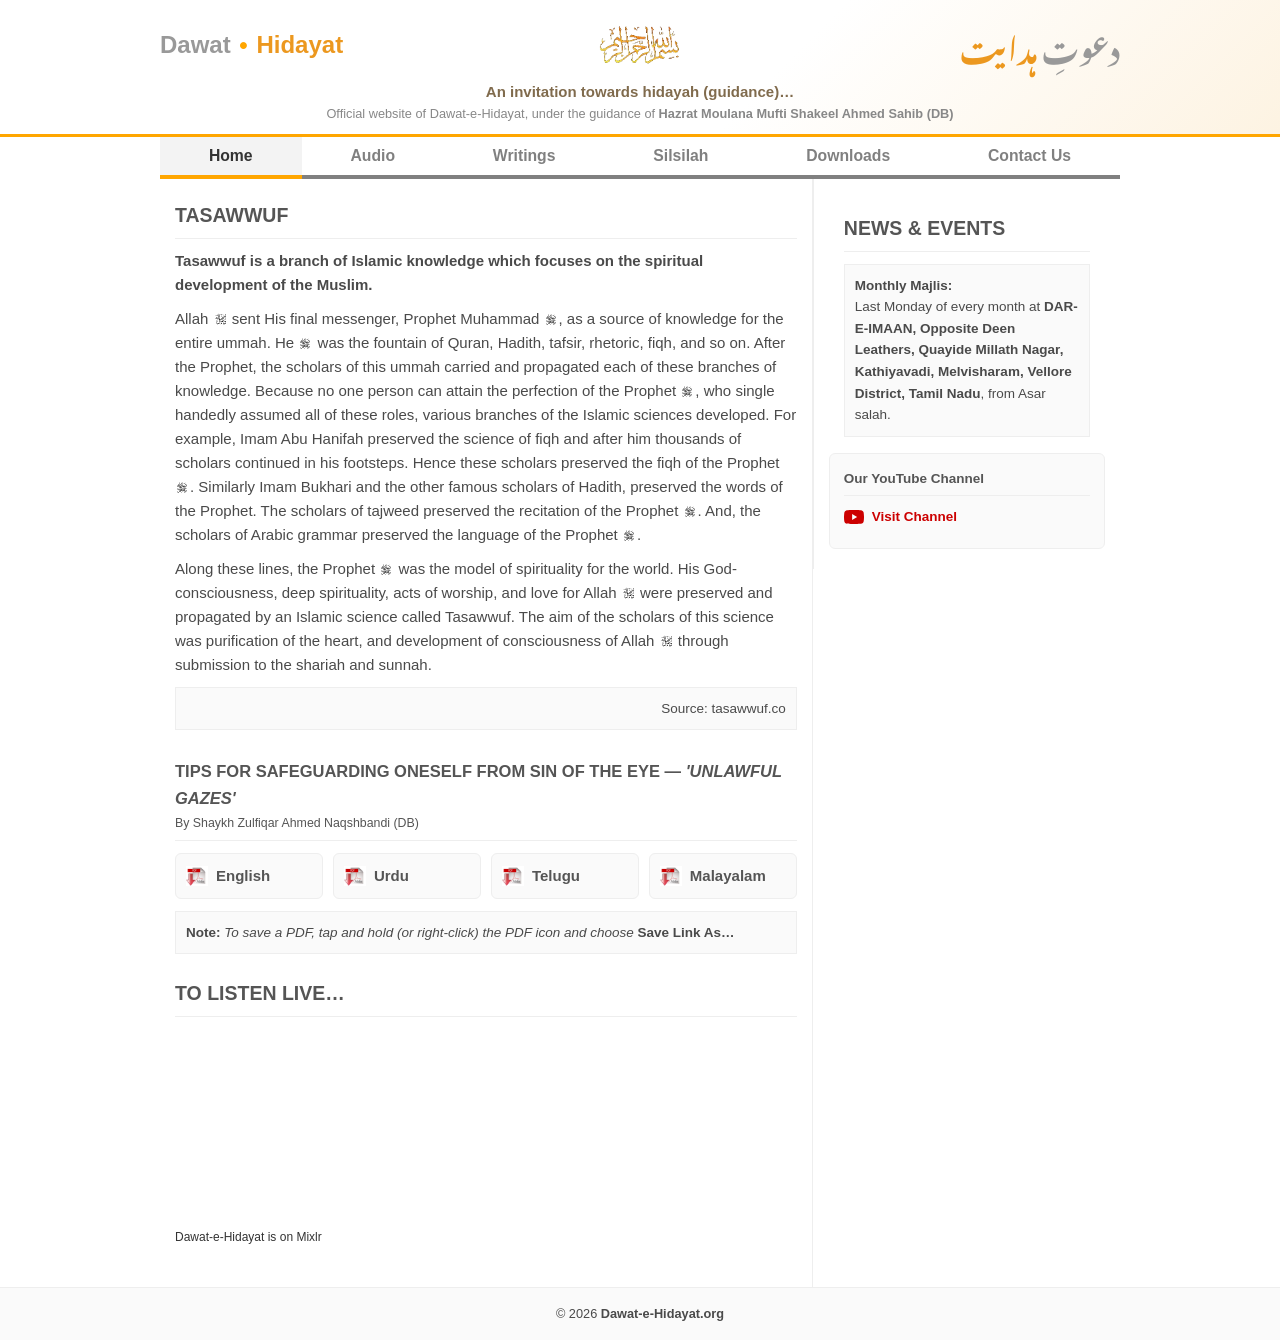
==== index.html @ c4886321 "Render the header's Urdu wordmark as real Nastaliq text instead of an image The deh_title.png graphi" ====
<!DOCTYPE html>
<html lang="en">
<head>
<meta charset="UTF-8" />
<meta name="viewport" content="width=device-width, initial-scale=1.0" />
<title>Dawat-e-Hidayat &mdash; An Invitation Towards Hidayah</title>
<meta name="description" content="Dawat-e-Hidayat - An invitation towards hidayah (guidance). Tasawwuf, the traditional Islamic science of self-improvement and spirituality, under the guidance of Hazrat Moulana Mufti Shakeel Ahmed Sahib (DB)." />
<meta name="keywords" content="Dawat-e-Hidayat, dawatehidayat, Tasawwuf, spirituality, sufi, Naqshbandi, Mujaddidi, Mufti Shakeel Ahmed, Zulfiqar Ahmad Naqshbandi, tariqah, deoband" />
<link rel="stylesheet" href="style.css" />
<link rel="preconnect" href="https://fonts.googleapis.com" />
<link rel="preconnect" href="https://fonts.gstatic.com" crossorigin />
<link href="https://fonts.googleapis.com/css2?family=Noto+Nastaliq+Urdu:wght@400;700&family=Noto+Sans+Tamil:wght@400;700&display=swap" rel="stylesheet" />
</head>
<body>

<a class="skip-link" href="#main">Skip to main content</a>

<header id="header">
	<div class="header-inner">
		<a href="index.html" class="logo-en">Dawat <span class="bullet">&bull;</span> <span class="accent">Hidayat</span></a>
		<img src="images/bsmllh.gif" alt="Bismillah ir-Rahman ir-Rahim" class="bismillah-img" width="220" height="59" />
		<a href="index.html" class="logo-ur" lang="ur" dir="rtl">&#1583;&#1593;&#1608;&#1578;&#1616; <span class="accent">&#1729;&#1583;&#1575;&#1740;&#1578;</span></a>
	</div>
	<p id="slogan">An invitation towards hidayah (guidance)&hellip;</p>
	<p id="byline">Official website of Dawat-e-Hidayat, under the guidance of <strong>Hazrat Moulana Mufti Shakeel Ahmed Sahib (DB)</strong></p>
</header>

<nav id="menu" aria-label="Primary">
	<div class="menu-bar">
		<span class="menu-title">Menu</span>
		<button id="menu-toggle" class="menu-toggle" type="button" aria-expanded="false" aria-controls="menu-list">
			<span class="sr-only">Toggle menu</span>
			<span class="hamburger"></span>
		</button>
	</div>
	<ul id="menu-list">
		<li class="current"><a href="index.html" aria-current="page">Home</a></li>
		<li class="has-dropdown">
			<a href="audio.html">Audio</a>
			<ul class="dropdown-content">
				<li><a href="audio_majlis.html">Monthly &amp; Weekly Majlis</a></li>
				<li><a href="audio_general.html">General Talks</a></li>
				<li><a href="audio_ramazan.html">Ramazan Lectures</a></li>
				<li><a href="audio_juma.html">Juma Bayaan</a></li>
			</ul>
		</li>
		<li><a href="writings.html">Writings</a></li>
		<li><a href="silsilah.html">Silsilah</a></li>
		<li class="has-dropdown">
			<a href="downloads.html">Downloads</a>
			<ul class="dropdown-content">
				<li><a href="16line_quran.html">Quran (16 Line)</a></li>
				<li><a href="13line_quran.html">Quran (13 Line)</a></li>
				<li><a href="salat_time_today.html">Today&rsquo;s Salah Times</a></li>
				<li><a href="salat_time_monthly.html">Monthly Salah Times</a></li>
			</ul>
		</li>
		<li><a href="contacts.html">Contact Us</a></li>
	</ul>
</nav>

<div id="content-wrap">
	<main id="main">

		<h1>Tasawwuf</h1>
		<p><strong>Tasawwuf is a branch of Islamic knowledge which focuses on the spiritual development of the Muslim.</strong></p>

		<p>Allah <img src="images/swt.gif" width="15" height="15" alt="(SWT)" class="honorific" /> sent His final messenger, Prophet Muhammad <img src="images/sws.gif" width="15" height="15" alt="(SAW)" class="honorific" />, as a source of knowledge for the entire ummah. He <img src="images/sws.gif" width="15" height="15" alt="(SAW)" class="honorific" /> was the fountain of Quran, Hadith, tafsir, rhetoric, fiqh, and so on. After the Prophet, the scholars of this ummah carried and propagated each of these branches of knowledge. Because no one person can attain the perfection of the Prophet <img src="images/sws.gif" width="15" height="15" alt="(SAW)" class="honorific" />, who single handedly assumed all of these roles, various branches of the Islamic sciences developed. For example, Imam Abu Hanifah preserved the science of fiqh and after him thousands of scholars continued in his footsteps. Hence these scholars preserved the fiqh of the Prophet <img src="images/sws.gif" width="15" height="15" alt="(SAW)" class="honorific" />. Similarly Imam Bukhari and the other famous scholars of Hadith, preserved the words of the Prophet. The scholars of tajweed preserved the recitation of the Prophet <img src="images/sws.gif" width="15" height="15" alt="(SAW)" class="honorific" />. And, the scholars of Arabic grammar preserved the language of the Prophet <img src="images/sws.gif" width="15" height="15" alt="(SAW)" class="honorific" />.</p>

		<p>Along these lines, the Prophet <img src="images/sws.gif" width="15" height="15" alt="(SAW)" class="honorific" /> was the model of spirituality for the world. His God-consciousness, deep spirituality, acts of worship, and love for Allah <img src="images/swt.gif" width="15" height="15" alt="(SWT)" class="honorific" /> were preserved and propagated by an Islamic science called Tasawwuf. The aim of the scholars of this science was purification of the heart, and development of consciousness of Allah <img src="images/swt.gif" width="15" height="15" alt="(SWT)" class="honorific" /> through submission to the shariah and sunnah.</p>

		<p class="post-footer align-right">Source: tasawwuf.co</p>

		<h2>Tips for Safeguarding Oneself from Sin of the Eye &mdash; <em>'Unlawful Gazes'</em><br />
			<span class="attribution">By Shaykh Zulfiqar Ahmed Naqshbandi (DB)</span>
		</h2>

		<ul class="pdf-grid">
			<li class="pdf-item">
				<a href="writings/unlawful-gazes_english.pdf" target="_blank" rel="noopener">
					<img src="images/pdf_icon.jpg" width="24" height="30" alt="PDF download" />
					<span>English</span>
				</a>
			</li>
			<li class="pdf-item">
				<a href="writings/unlawful-gazes_urdu.pdf" target="_blank" rel="noopener">
					<img src="images/pdf_icon.jpg" width="24" height="30" alt="PDF download" />
					<span>Urdu</span>
				</a>
			</li>
			<li class="pdf-item">
				<a href="writings/unlawful-gazes_telgu.pdf" target="_blank" rel="noopener">
					<img src="images/pdf_icon.jpg" width="24" height="30" alt="PDF download" />
					<span>Telugu</span>
				</a>
			</li>
			<li class="pdf-item">
				<a href="writings/unlawful-gazes_malayalam.pdf" target="_blank" rel="noopener">
					<img src="images/pdf_icon.jpg" width="24" height="30" alt="PDF download" />
					<span>Malayalam</span>
				</a>
			</li>
		</ul>

		<p class="post-footer"><strong>Note:</strong> <em>To save a PDF, tap and hold (or right-click) the PDF icon and choose</em> <strong>Save Link As&hellip;</strong></p>

		<h1>To Listen Live&hellip;</h1>
		<div class="mixlr-embed">
			<iframe src="https://mixlr.com/users/4513753/embed" width="100%" height="180" scrolling="no" frameborder="0" title="Dawat-e-Hidayat live audio on Mixlr"></iframe>
		</div>
		<p class="small-note"><a href="http://mixlr.com/dawat-e-hidayat">Dawat-e-Hidayat is on Mixlr</a></p>

	</main>

	<aside id="rightbar">

		<h1>News &amp; Events</h1>
		<p class="post-footer">
			<strong>Monthly Majlis:</strong><br />
			Last Monday of every month at <strong>DAR-E-IMAAN, Opposite Deen Leathers, Quayide Millath Nagar, Kathiyavadi, Melvisharam, Vellore District, Tamil Nadu</strong>, from Asar salah.
		</p>

		<div class="youtube-box card">
			<h3>Our YouTube Channel</h3>
			<a class="youtube-link youtube-icon-link" href="https://www.youtube.com/@dawatehidayat" target="_blank" rel="noopener" aria-label="Visit Dawat-e-Hidayat YouTube Channel">
				<svg class="yt-icon" viewBox="0 0 24 24" aria-hidden="true">
					<path d="M23.498 6.186a2.999 2.999 0 0 0-2.112-2.122C19.5 3.5 12 3.5 12 3.5s-7.5 0-9.386.564A2.999 2.999 0 0 0 .502 6.186 31.02 31.02 0 0 0 0 12a31.02 31.02 0 0 0 .502 5.814 2.999 2.999 0 0 0 2.112 2.122C4.5 20.5 12 20.5 12 20.5s7.5 0 9.386-.564a2.999 2.999 0 0 0 2.112-2.122A31.02 31.02 0 0 0 24 12a31.02 31.02 0 0 0-.502-5.814ZM9.75 15.5v-7l6 3.5-6 3.5Z" />
				</svg>
				<span>Visit Channel</span>
			</a>
		</div>

	</aside>
</div>

<footer id="footer">
	<p>&copy; 2026 <strong>Dawat-e-Hidayat.org</strong></p>
</footer>

<script>
	var toggle = document.getElementById('menu-toggle');
	var menuList = document.getElementById('menu-list');
	toggle.addEventListener('click', function () {
		var isOpen = menuList.classList.toggle('open');
		toggle.setAttribute('aria-expanded', isOpen);
	});
</script>

</body>
</html>
---- style.css ----
/* =======================================================
   Dawat-e-Hidayat — responsive stylesheet
   Mobile-first. Palette kept close to the site's original
   brand: burnt orange accent, warm grey text, cream cards.
   ======================================================= */

:root {
	--accent: #EC981F;
	--accent-dark: #806B4D;
	--accent-gold: #FFA600;
	--text: #4a4a4a;
	--heading: #555;
	--border: #eee;
	--panel: #FAFAFA;
	--max-width: 960px;
}

* {
	margin: 0;
	padding: 0;
	box-sizing: border-box;
}

html {
	-webkit-text-size-adjust: 100%;
}

body {
	font: 15px/1.6 Verdana, 'Trebuchet MS', Arial, sans-serif;
	color: var(--text);
	background: #fff;
}

img {
	max-width: 100%;
	height: auto;
	border: 0;
	vertical-align: middle;
}

a {
	color: var(--accent);
}
a:hover {
	color: var(--accent-dark);
}

.sr-only {
	position: absolute;
	width: 1px; height: 1px;
	overflow: hidden;
	clip: rect(0 0 0 0);
	white-space: nowrap;
}

.skip-link {
	position: absolute;
	left: -999px;
	top: 0;
	background: #fff;
	color: var(--accent-dark);
	padding: 8px 14px;
	z-index: 100;
}
.skip-link:focus {
	left: 8px;
	top: 8px;
}

h1, h2, h3 {
	font-family: 'Trebuchet MS', Tahoma, sans-serif;
	font-weight: bold;
	color: var(--heading);
}

#main h1, #rightbar h1 {
	font-size: 1.3em;
	text-transform: uppercase;
	padding: 6px 0;
	margin: 18px 15px 10px;
	border-bottom: 1px solid var(--border);
}
#main h1:first-child {
	margin-top: 15px;
}

#main h2 {
	font-size: 1.1em;
	text-transform: uppercase;
	padding: 6px 0;
	margin: 22px 15px 10px;
	border-bottom: 1px solid var(--border);
}

#main p {
	margin: 10px 15px;
}

.attribution {
	display: block;
	font-size: 0.75em;
	text-transform: none;
	font-weight: normal;
	margin-top: 3px;
}

/* ---------------- Header ---------------- */

#header {
	background: linear-gradient(135deg, #fff 60%, #fdf3e2 100%);
	border-bottom: 3px solid var(--accent-gold);
	padding: 16px 15px 10px;
	text-align: center;
}

.header-inner {
	max-width: var(--max-width);
	margin: 0 auto;
	display: flex;
	flex-wrap: wrap;
	align-items: center;
	justify-content: center;
	gap: 14px;
}

.logo-en,
.logo-ur {
	font: bold 1.4em 'Trebuchet MS', Arial, sans-serif;
	color: #999;
	text-decoration: none;
	white-space: nowrap;
}
.logo-en:hover,
.logo-ur:hover {
	color: #777;
}
.logo-en .bullet {
	color: var(--accent-gold);
	margin: 0 2px;
}
.logo-en .accent,
.logo-ur .accent {
	color: var(--accent);
}

.logo-ur {
	font-family: 'Noto Nastaliq Urdu', 'Jameel Noori Nastaleeq', serif;
	font-size: 1.7em;
	line-height: 1.9;
}

.bismillah-img {
	width: 120px;
	max-width: 35vw;
}

#slogan {
	max-width: var(--max-width);
	margin: 10px auto 2px;
	font: bold 1em 'Trebuchet MS', Arial, sans-serif;
	color: var(--accent-dark);
}

#byline {
	max-width: var(--max-width);
	margin: 4px auto 0;
	font-size: 0.85em;
	color: #888;
}

/* ---------------- Menu ---------------- */

#menu {
	max-width: var(--max-width);
	margin: 0 auto;
	background: #fff;
}

.menu-bar {
	display: none;
	align-items: center;
	justify-content: space-between;
	padding: 10px 15px;
	border-bottom: 1px solid var(--border);
}

.menu-title {
	font: bold 1em 'Trebuchet MS', Tahoma, sans-serif;
	color: var(--heading);
	text-transform: uppercase;
}

.menu-toggle {
	background: none;
	border: 1px solid var(--border);
	border-radius: 4px;
	padding: 8px 10px;
	cursor: pointer;
}

.hamburger,
.hamburger::before,
.hamburger::after {
	display: block;
	width: 22px;
	height: 2px;
	background: var(--heading);
	position: relative;
}
.hamburger::before,
.hamburger::after {
	content: "";
	position: absolute;
	left: 0;
}
.hamburger::before { top: -6px; }
.hamburger::after { top: 6px; }

#menu-list {
	list-style: none;
	display: flex;
	flex-wrap: wrap;
	border-bottom: 4px solid #808080;
	font: bold 1.05em 'Trebuchet MS', Tahoma, Arial, sans-serif;
}

#menu-list li {
	flex: 1 1 auto;
}

#menu-list a {
	display: block;
	text-align: center;
	color: #808080;
	text-decoration: none;
	padding: 10px 12px;
	border-bottom: 4px solid transparent;
	margin-bottom: -4px;
}

#menu-list a:hover {
	color: #000;
	background-color: #F3F3F3;
	border-bottom-color: var(--accent-gold);
}

#menu-list li.current a {
	color: #333;
	background-color: #F3F3F3;
	border-bottom-color: var(--accent-gold);
}

/* ---------------- Nav dropdown (Audio / Downloads submenus) ---------------- */

#menu-list li.has-dropdown {
	position: relative;
}

.dropdown-content {
	list-style: none;
}

.dropdown-content a {
	text-transform: none;
	font-weight: normal;
}

@media (min-width: 641px) {
	.dropdown-content {
		display: none;
		position: absolute;
		top: 100%;
		left: 0;
		min-width: 230px;
		background: #fff;
		box-shadow: 0 8px 20px rgba(0,0,0,0.18);
		z-index: 20;
		text-align: left;
		border: 1px solid var(--border);
	}
	#menu-list li.has-dropdown:hover .dropdown-content,
	#menu-list li.has-dropdown:focus-within .dropdown-content {
		display: block;
	}
	.dropdown-content li + li a {
		border-top: 1px solid var(--border);
	}
	.dropdown-content a {
		padding: 10px 14px;
		font-size: 0.8em;
	}
	.dropdown-content a:hover {
		background: var(--panel);
	}
}

@media (max-width: 640px) {
	.dropdown-content {
		display: flex;
		flex-direction: column;
	}
	.dropdown-content a {
		padding: 8px 12px 8px 30px;
		font-size: 0.85em;
		border-bottom: 1px solid var(--border);
		border-left: 4px solid transparent;
	}
}

/* ---------------- Content layout ---------------- */

#content-wrap {
	max-width: var(--max-width);
	margin: 0 auto;
	display: flex;
	flex-direction: column;
	gap: 0;
}

#main {
	padding-bottom: 10px;
}

#rightbar {
	padding: 10px 15px 20px;
	border-top: 1px solid var(--border);
}

.honorific {
	width: 15px;
	height: 15px;
	display: inline;
}

.post-footer {
	background-color: var(--panel);
	padding: 10px;
	margin: 12px 15px;
	font-size: 0.9em;
	border: 1px solid var(--border);
}
.align-right { text-align: right; }
.align-center { text-align: center; }

/* Silsilah chain */
.silsilah-list {
	list-style: none;
	margin: 12px 15px;
}
.silsilah-list li {
	padding: 6px 0;
	border-bottom: 1px dotted var(--border);
}
.silsilah-list li:last-child { border-bottom: 0; }

/* Contact cards */
.contact-cards {
	display: grid;
	grid-template-columns: 1fr;
	gap: 12px;
	margin: 16px 15px;
}
.contact-card {
	padding: 14px;
	border: 1px solid var(--border);
	border-radius: 6px;
	background: var(--panel);
	text-align: center;
}
.contact-card h3 {
	font-size: 0.95em;
	text-transform: uppercase;
	margin-bottom: 8px;
}
.contact-card p {
	margin: 0;
	color: var(--accent-dark);
	font-weight: bold;
}
@media (min-width: 640px) {
	.contact-cards { grid-template-columns: 1fr 1fr; }
}

/* PDF language grid — replaces the old fixed <table> */
.pdf-grid {
	list-style: none;
	display: grid;
	grid-template-columns: repeat(2, 1fr);
	gap: 10px;
	margin: 12px 15px;
}

.pdf-item a {
	display: flex;
	align-items: center;
	gap: 8px;
	padding: 10px;
	border: 1px solid var(--border);
	border-radius: 6px;
	text-decoration: none;
	color: var(--heading);
	font-weight: bold;
	background: var(--panel);
}
.pdf-item a:hover {
	border-color: var(--accent);
	background: #fff6ea;
}
.pdf-item img {
	width: 22px;
	height: auto;
	flex-shrink: 0;
}

/* Link cards — landing pages that point at sub-pages (Audio, Downloads) */
.link-grid {
	list-style: none;
	display: grid;
	grid-template-columns: 1fr;
	gap: 10px;
	margin: 12px 15px;
}
.link-card a {
	display: flex;
	align-items: center;
	justify-content: space-between;
	gap: 10px;
	padding: 14px;
	border: 1px solid var(--border);
	border-radius: 6px;
	text-decoration: none;
	color: var(--heading);
	font-weight: bold;
	background: var(--panel);
}
.link-card a:hover {
	border-color: var(--accent);
	background: #fff6ea;
}
.link-card .arrow {
	color: var(--accent);
	font-weight: normal;
}

/* Collapsible publication sections (writings.html) */
.pub-section {
	margin: 10px 15px 18px;
	border: 1px solid var(--border);
	border-radius: 6px;
	overflow: hidden;
}
.pub-section summary {
	cursor: pointer;
	list-style: none;
	padding: 10px 14px;
	background: var(--panel);
	font: bold 1.05em 'Trebuchet MS', Tahoma, sans-serif;
	color: var(--heading);
	text-transform: uppercase;
	font-size: 0.95em;
}
.pub-section summary::-webkit-details-marker { display: none; }
.pub-section summary::before {
	content: "▸";
	display: inline-block;
	margin-right: 8px;
	color: var(--accent);
	transition: transform 0.15s ease;
}
.pub-section[open] summary::before {
	transform: rotate(90deg);
}
.pub-section summary:hover { color: #000; }

.pub-grid {
	list-style: none;
	display: grid;
	grid-template-columns: 1fr;
	gap: 10px;
	padding: 12px 14px;
}
.pub-item {
	display: flex;
	align-items: center;
	justify-content: space-between;
	gap: 12px;
	padding: 10px;
	border: 1px solid var(--border);
	border-radius: 6px;
}
.pub-item .pub-title {
	flex: 1 1 auto;
	font-size: 0.9em;
}
.pub-item .pub-title img {
	max-height: 44px;
	width: auto;
}
.pub-item .pub-title .native-title {
	display: block;
}
.pub-item .pub-title .native-title[lang="ur"] {
	font-family: 'Noto Nastaliq Urdu', 'Jameel Noori Nastaleeq', serif;
	font-size: 1.1em;
	line-height: 2;
}
.pub-item .pub-title .native-title[lang="ta"] {
	font-family: 'Noto Sans Tamil', 'Latha', sans-serif;
}
.pub-item a.pub-dl {
	flex-shrink: 0;
	display: inline-flex;
	align-items: center;
	justify-content: center;
	padding: 6px;
	border: 1px solid var(--border);
	border-radius: 6px;
	background: var(--panel);
}
.pub-item a.pub-dl:hover {
	border-color: var(--accent);
	background: #fff6ea;
}
.pub-item a.pub-dl img {
	width: 26px;
	height: auto;
}

/* Salah times grid (salat_time_today.html) */
.salat-city-grid {
	display: grid;
	grid-template-columns: 1fr;
	gap: 14px;
	margin: 14px 15px;
}
.salat-city {
	text-align: center;
}
.salat-city h3 {
	font-size: 0.9em;
	margin-bottom: 6px;
}
@media (min-width: 640px) {
	.salat-city-grid { grid-template-columns: repeat(3, 1fr); }
}

/* Audio playlist tables (audio_*.html) — keep the original table markup,
   just make it scrollable and legible on small screens */
.table-scroll {
	overflow-x: auto;
	margin: 12px 15px;
	-webkit-overflow-scrolling: touch;
}
table.playlist {
	border-collapse: collapse;
	width: 100%;
	min-width: 480px;
	border: 1px solid #ccc;
	font-size: 0.85em;
}
table.playlist td {
	padding: 6px 10px;
	border-left: 1px solid #e5e5e5;
	border-bottom: 1px solid #e5e5e5;
	white-space: nowrap;
}
table.playlist tr.selected td {
	background-color: var(--accent);
	color: #fff;
	font-weight: bold;
}
table.playlist tr.subselected td {
	background-color: #FFF4E2;
	color: #332209;
	font-weight: bold;
}
table.playlist td img {
	vertical-align: middle;
}
.playlist-heading {
	margin: 20px 15px 4px;
	color: var(--accent-dark);
}

.mixlr-embed {
	margin: 12px 15px;
}

.small-note {
	margin: 4px 15px 20px;
	font-size: 0.8em;
}
.small-note a {
	color: #333;
	text-decoration: none;
}

/* YouTube card */
.youtube-box {
	margin-top: 16px;
	padding: 14px;
	border: 1px solid var(--border);
	border-radius: 6px;
	background: var(--panel);
}
.youtube-box h3 {
	font-size: 0.9em;
	margin: 0 0 10px;
	border-bottom: 1px solid var(--border);
	padding-bottom: 6px;
}
.youtube-icon-link {
	display: inline-flex;
	align-items: center;
	gap: 8px;
	font-size: 0.9em;
	font-weight: 600;
	color: #c00;
	text-decoration: none;
}
.yt-icon {
	width: 20px;
	height: 20px;
	fill: #c00;
	flex-shrink: 0;
}
.youtube-icon-link:hover {
	text-decoration: underline;
}
.youtube-icon-link:hover .yt-icon {
	fill: #a00000;
}

/* ---------------- Footer ---------------- */

#footer {
	text-align: center;
	padding: 16px 15px;
	background: var(--panel);
	border-top: 1px solid var(--border);
	font-size: 0.85em;
}

/* =======================================================
   Breakpoints
   ======================================================= */

/* Small phones: tighten header type sizes a touch */
@media (max-width: 400px) {
	#slogan { font-size: 0.9em; }
	.pdf-grid { grid-template-columns: 1fr; }
}

/* Phones / small tablets: collapse the nav into a toggleable menu */
@media (max-width: 640px) {
	.header-inner { gap: 10px; }
	.menu-bar { display: flex; }

	#menu-list {
		display: none;
		flex-direction: column;
		border-bottom: none;
	}
	#menu-list.open {
		display: flex;
	}
	#menu-list li { flex: 1 1 auto; }
	#menu-list a {
		text-align: left;
		border-bottom: 1px solid var(--border);
		border-left: 4px solid transparent;
		margin-bottom: 0;
	}
	#menu-list a:hover,
	#menu-list li.current a {
		border-bottom: 1px solid var(--border);
		border-left-color: var(--accent-gold);
	}
}

/* Tablets and up: two-column layout for article + sidebar */
@media (min-width: 800px) {
	#content-wrap {
		flex-direction: row;
		align-items: flex-start;
	}
	#main {
		flex: 1 1 68%;
		border-right: 1px solid var(--border);
		padding-bottom: 30px;
	}
	#rightbar {
		flex: 1 1 32%;
		border-top: 0;
		border-left: 1px solid var(--border);
	}
	.pdf-grid {
		grid-template-columns: repeat(4, 1fr);
	}
}

/* Wide screens: cap the logo growth */
@media (min-width: 800px) {
	.bismillah-img { width: 150px; max-width: 14vw; }
	.logo-en { font-size: 1.6em; }
	.logo-ur { font-size: 2em; }
}

/* Tablets and up: true left / centre / right header layout,
   matching the original site (English wordmark, Bismillah, Urdu title) */
@media (min-width: 640px) {
	.header-inner {
		display: grid;
		grid-template-columns: 1fr auto 1fr;
		align-items: center;
	}
	.logo-en { justify-self: start; }
	.bismillah-img { justify-self: center; }
	.logo-ur { justify-self: end; }
}
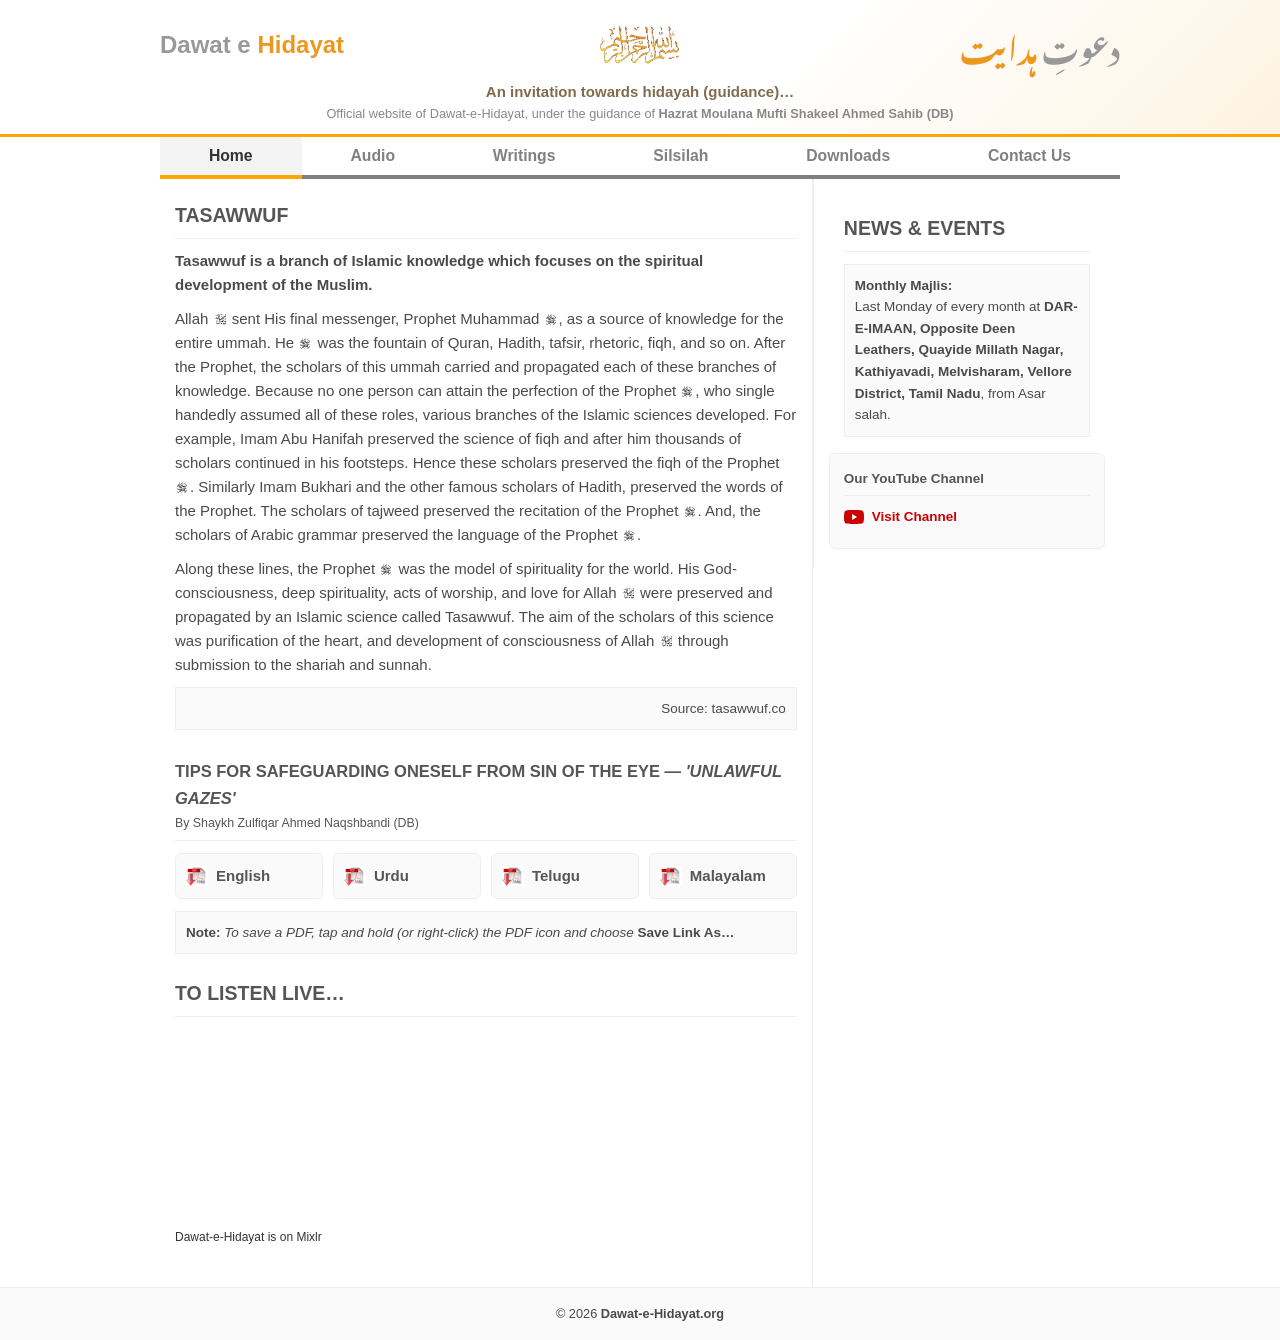
==== commit 8e9f72d1: "Use "Dawat e Hidayat" in the English wordmark instead of a bullet separator Matches the "Dawat-e-Hid" ====
--- a/index.html
+++ b/index.html
@@ -17,7 +17,7 @@
 
 <header id="header">
 	<div class="header-inner">
-		<a href="index.html" class="logo-en">Dawat <span class="bullet">&bull;</span> <span class="accent">Hidayat</span></a>
+		<a href="index.html" class="logo-en">Dawat e <span class="accent">Hidayat</span></a>
 		<img src="images/bsmllh.gif" alt="Bismillah ir-Rahman ir-Rahim" class="bismillah-img" width="220" height="59" />
 		<a href="index.html" class="logo-ur" lang="ur" dir="rtl">&#1583;&#1593;&#1608;&#1578;&#1616; <span class="accent">&#1729;&#1583;&#1575;&#1740;&#1578;</span></a>
 	</div>
--- a/style.css
+++ b/style.css
@@ -133,10 +133,6 @@
 .logo-en:hover,
 .logo-ur:hover {
 	color: #777;
-}
-.logo-en .bullet {
-	color: var(--accent-gold);
-	margin: 0 2px;
 }
 .logo-en .accent,
 .logo-ur .accent {
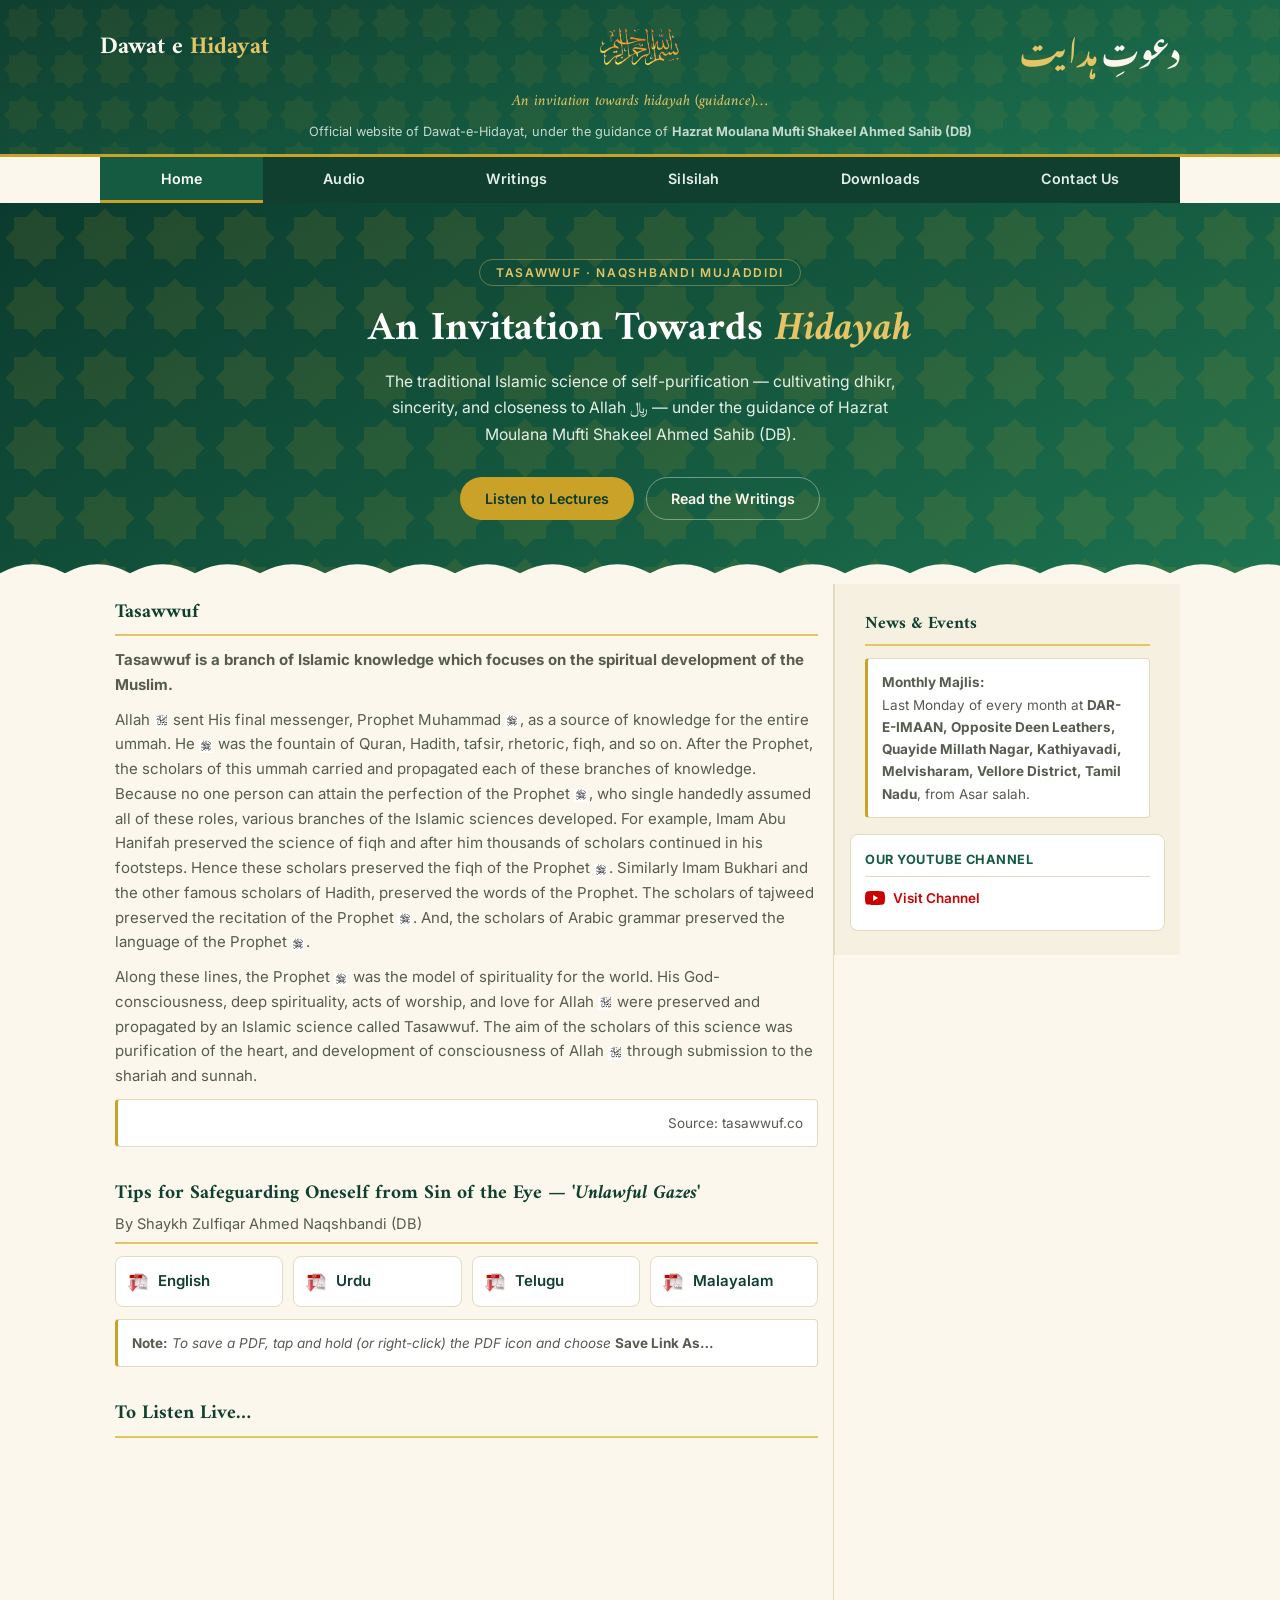
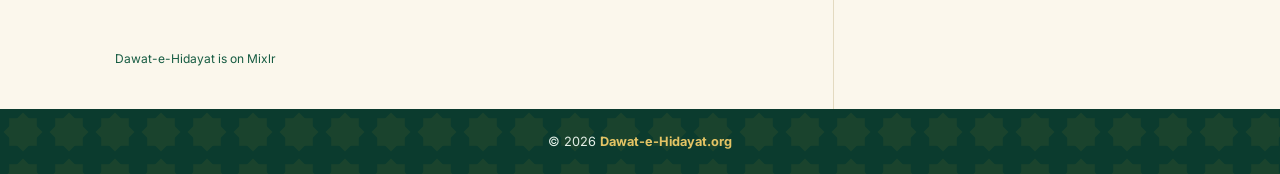
==== commit 6db65acf: "Redesign: modern spiritual look — deep emerald & gold, Islamic geometric texture A full visual and s" ====
--- a/index.html
+++ b/index.html
@@ -9,13 +9,14 @@
 <link rel="stylesheet" href="style.css" />
 <link rel="preconnect" href="https://fonts.googleapis.com" />
 <link rel="preconnect" href="https://fonts.gstatic.com" crossorigin />
-<link href="https://fonts.googleapis.com/css2?family=Noto+Nastaliq+Urdu:wght@400;700&family=Noto+Sans+Tamil:wght@400;700&display=swap" rel="stylesheet" />
+<link href="https://fonts.googleapis.com/css2?family=Amiri:ital,wght@0,400;0,700;1,400&family=Inter:wght@400;500;600;700&family=Noto+Nastaliq+Urdu:wght@400;700&family=Noto+Sans+Tamil:wght@400;700&display=swap" rel="stylesheet" />
 </head>
 <body>
 
 <a class="skip-link" href="#main">Skip to main content</a>
 
 <header id="header">
+	<div class="header-pattern" aria-hidden="true"></div>
 	<div class="header-inner">
 		<a href="index.html" class="logo-en">Dawat e <span class="accent">Hidayat</span></a>
 		<img src="images/bsmllh.gif" alt="Bismillah ir-Rahman ir-Rahim" class="bismillah-img" width="220" height="59" />
@@ -59,10 +60,24 @@
 	</ul>
 </nav>
 
+<section class="hero">
+	<div class="hero-pattern" aria-hidden="true"></div>
+	<div class="hero-inner">
+		<span class="hero-eyebrow">Tasawwuf &middot; Naqshbandi Mujaddidi</span>
+		<h1 class="hero-title">An Invitation Towards <span class="accent">Hidayah</span></h1>
+		<p class="hero-sub">The traditional Islamic science of self-purification &mdash; cultivating dhikr, sincerity, and closeness to Allah &#65020; &mdash; under the guidance of Hazrat Moulana Mufti Shakeel Ahmed Sahib (DB).</p>
+		<div class="hero-actions">
+			<a href="audio.html" class="btn btn-primary">Listen to Lectures</a>
+			<a href="writings.html" class="btn btn-ghost">Read the Writings</a>
+		</div>
+	</div>
+	<div class="hero-arch" aria-hidden="true"></div>
+</section>
+
 <div id="content-wrap">
 	<main id="main">
 
-		<h1>Tasawwuf</h1>
+		<h2>Tasawwuf</h2>
 		<p><strong>Tasawwuf is a branch of Islamic knowledge which focuses on the spiritual development of the Muslim.</strong></p>
 
 		<p>Allah <img src="images/swt.gif" width="15" height="15" alt="(SWT)" class="honorific" /> sent His final messenger, Prophet Muhammad <img src="images/sws.gif" width="15" height="15" alt="(SAW)" class="honorific" />, as a source of knowledge for the entire ummah. He <img src="images/sws.gif" width="15" height="15" alt="(SAW)" class="honorific" /> was the fountain of Quran, Hadith, tafsir, rhetoric, fiqh, and so on. After the Prophet, the scholars of this ummah carried and propagated each of these branches of knowledge. Because no one person can attain the perfection of the Prophet <img src="images/sws.gif" width="15" height="15" alt="(SAW)" class="honorific" />, who single handedly assumed all of these roles, various branches of the Islamic sciences developed. For example, Imam Abu Hanifah preserved the science of fiqh and after him thousands of scholars continued in his footsteps. Hence these scholars preserved the fiqh of the Prophet <img src="images/sws.gif" width="15" height="15" alt="(SAW)" class="honorific" />. Similarly Imam Bukhari and the other famous scholars of Hadith, preserved the words of the Prophet. The scholars of tajweed preserved the recitation of the Prophet <img src="images/sws.gif" width="15" height="15" alt="(SAW)" class="honorific" />. And, the scholars of Arabic grammar preserved the language of the Prophet <img src="images/sws.gif" width="15" height="15" alt="(SAW)" class="honorific" />.</p>
@@ -104,7 +119,7 @@
 
 		<p class="post-footer"><strong>Note:</strong> <em>To save a PDF, tap and hold (or right-click) the PDF icon and choose</em> <strong>Save Link As&hellip;</strong></p>
 
-		<h1>To Listen Live&hellip;</h1>
+		<h2>To Listen Live&hellip;</h2>
 		<div class="mixlr-embed">
 			<iframe src="https://mixlr.com/users/4513753/embed" width="100%" height="180" scrolling="no" frameborder="0" title="Dawat-e-Hidayat live audio on Mixlr"></iframe>
 		</div>
@@ -114,7 +129,7 @@
 
 	<aside id="rightbar">
 
-		<h1>News &amp; Events</h1>
+		<h2>News &amp; Events</h2>
 		<p class="post-footer">
 			<strong>Monthly Majlis:</strong><br />
 			Last Monday of every month at <strong>DAR-E-IMAAN, Opposite Deen Leathers, Quayide Millath Nagar, Kathiyavadi, Melvisharam, Vellore District, Tamil Nadu</strong>, from Asar salah.
@@ -134,6 +149,7 @@
 </div>
 
 <footer id="footer">
+	<div class="footer-pattern" aria-hidden="true"></div>
 	<p>&copy; 2026 <strong>Dawat-e-Hidayat.org</strong></p>
 </footer>
 
--- a/style.css
+++ b/style.css
@@ -1,18 +1,34 @@
 /* =======================================================
    Dawat-e-Hidayat — responsive stylesheet
-   Mobile-first. Palette kept close to the site's original
-   brand: burnt orange accent, warm grey text, cream cards.
+   Modern spiritual palette: deep emerald & gold on warm
+   cream, with subtle Islamic geometric-star texture and
+   Amiri/Inter typography.
    ======================================================= */
 
 :root {
-	--accent: #EC981F;
-	--accent-dark: #806B4D;
-	--accent-gold: #FFA600;
-	--text: #4a4a4a;
-	--heading: #555;
-	--border: #eee;
-	--panel: #FAFAFA;
-	--max-width: 960px;
+	--emerald-900: #0B3B2E;
+	--emerald-800: #103F30;
+	--emerald-700: #155B41;
+	--emerald-600: #1D7350;
+	--emerald-500: #2C8B65;
+	--emerald-100: #E4EFE7;
+	--gold: #C9A227;
+	--gold-light: #E4C465;
+	--gold-dark: #9C7C1B;
+	--cream: #FBF7EC;
+	--cream-deep: #F2E9D2;
+	--ink: #23281F;
+	--ink-soft: #565C4E;
+	--border: #E3DAC0;
+	--panel: #F6F0E1;
+	--max-width: 1080px;
+
+	/* legacy aliases kept so older component rules keep working */
+	--accent: var(--emerald-600);
+	--accent-dark: var(--emerald-800);
+	--accent-gold: var(--gold);
+	--text: var(--ink-soft);
+	--heading: var(--emerald-800);
 }
 
 * {
@@ -26,9 +42,9 @@
 }
 
 body {
-	font: 15px/1.6 Verdana, 'Trebuchet MS', Arial, sans-serif;
-	color: var(--text);
-	background: #fff;
+	font: 15px/1.65 'Inter', 'Trebuchet MS', Arial, sans-serif;
+	color: var(--ink-soft);
+	background: var(--cream);
 }
 
 img {
@@ -39,10 +55,10 @@
 }
 
 a {
-	color: var(--accent);
+	color: var(--emerald-600);
 }
 a:hover {
-	color: var(--accent-dark);
+	color: var(--emerald-800);
 }
 
 .sr-only {
@@ -58,7 +74,7 @@
 	left: -999px;
 	top: 0;
 	background: #fff;
-	color: var(--accent-dark);
+	color: var(--emerald-800);
 	padding: 8px 14px;
 	z-index: 100;
 }
@@ -68,28 +84,31 @@
 }
 
 h1, h2, h3 {
-	font-family: 'Trebuchet MS', Tahoma, sans-serif;
-	font-weight: bold;
-	color: var(--heading);
-}
-
-#main h1, #rightbar h1 {
+	font-family: 'Amiri', Georgia, 'Times New Roman', serif;
+	font-weight: 700;
+	color: var(--emerald-800);
+}
+
+#main h2, #rightbar h2 {
 	font-size: 1.3em;
+	padding: 6px 0;
+	margin: 24px 15px 12px;
+	border-bottom: 2px solid var(--gold-light);
+	color: var(--emerald-800);
+}
+#main h2:first-child {
+	margin-top: 6px;
+}
+
+#main h3 {
+	font-size: 1.05em;
 	text-transform: uppercase;
-	padding: 6px 0;
-	margin: 18px 15px 10px;
-	border-bottom: 1px solid var(--border);
-}
-#main h1:first-child {
-	margin-top: 15px;
-}
-
-#main h2 {
-	font-size: 1.1em;
-	text-transform: uppercase;
-	padding: 6px 0;
-	margin: 22px 15px 10px;
-	border-bottom: 1px solid var(--border);
+	letter-spacing: 0.02em;
+	padding: 4px 0;
+	margin: 20px 15px 8px;
+	color: var(--emerald-600);
+	font-family: 'Inter', Arial, sans-serif;
+	font-weight: 700;
 }
 
 #main p {
@@ -102,18 +121,45 @@
 	text-transform: none;
 	font-weight: normal;
 	margin-top: 3px;
+	font-family: 'Inter', Arial, sans-serif;
+	color: var(--ink-soft);
+}
+
+/* ---------------- Islamic star pattern (reusable texture) ---------------- */
+
+.header-pattern,
+.page-hero-pattern,
+.footer-pattern,
+.hero-pattern {
+	position: absolute;
+	inset: 0;
+	pointer-events: none;
+	-webkit-mask-image: url('images/pattern-star.svg');
+	mask-image: url('images/pattern-star.svg');
+	-webkit-mask-repeat: repeat;
+	mask-repeat: repeat;
 }
 
 /* ---------------- Header ---------------- */
 
 #header {
-	background: linear-gradient(135deg, #fff 60%, #fdf3e2 100%);
-	border-bottom: 3px solid var(--accent-gold);
-	padding: 16px 15px 10px;
+	position: relative;
+	overflow: hidden;
+	background: linear-gradient(160deg, var(--emerald-800) 0%, var(--emerald-700) 55%, var(--emerald-600) 100%);
+	border-bottom: 3px solid var(--gold);
+	padding: 18px 15px 12px;
 	text-align: center;
 }
 
+.header-pattern {
+	background-color: var(--gold);
+	opacity: 0.08;
+	-webkit-mask-size: 46px 46px;
+	mask-size: 46px 46px;
+}
+
 .header-inner {
+	position: relative;
 	max-width: var(--max-width);
 	margin: 0 auto;
 	display: flex;
@@ -125,18 +171,19 @@
 
 .logo-en,
 .logo-ur {
-	font: bold 1.4em 'Trebuchet MS', Arial, sans-serif;
-	color: #999;
+	position: relative;
+	font: 700 1.4em 'Amiri', Georgia, serif;
+	color: var(--cream);
 	text-decoration: none;
 	white-space: nowrap;
 }
 .logo-en:hover,
 .logo-ur:hover {
-	color: #777;
+	color: var(--gold-light);
 }
 .logo-en .accent,
 .logo-ur .accent {
-	color: var(--accent);
+	color: var(--gold-light);
 }
 
 .logo-ur {
@@ -146,22 +193,26 @@
 }
 
 .bismillah-img {
+	position: relative;
 	width: 120px;
 	max-width: 35vw;
 }
 
 #slogan {
+	position: relative;
 	max-width: var(--max-width);
-	margin: 10px auto 2px;
-	font: bold 1em 'Trebuchet MS', Arial, sans-serif;
-	color: var(--accent-dark);
+	margin: 12px auto 2px;
+	font: italic 500 1.05em 'Amiri', Georgia, serif;
+	color: var(--gold-light);
 }
 
 #byline {
+	position: relative;
 	max-width: var(--max-width);
-	margin: 4px auto 0;
+	margin: 6px auto 0;
 	font-size: 0.85em;
-	color: #888;
+	color: var(--emerald-100);
+	opacity: 0.85;
 }
 
 /* ---------------- Menu ---------------- */
@@ -169,7 +220,7 @@
 #menu {
 	max-width: var(--max-width);
 	margin: 0 auto;
-	background: #fff;
+	background: var(--cream);
 }
 
 .menu-bar {
@@ -181,9 +232,10 @@
 }
 
 .menu-title {
-	font: bold 1em 'Trebuchet MS', Tahoma, sans-serif;
-	color: var(--heading);
+	font: bold 1em 'Inter', Tahoma, sans-serif;
+	color: var(--emerald-800);
 	text-transform: uppercase;
+	letter-spacing: 0.04em;
 }
 
 .menu-toggle {
@@ -200,7 +252,7 @@
 	display: block;
 	width: 22px;
 	height: 2px;
-	background: var(--heading);
+	background: var(--emerald-800);
 	position: relative;
 }
 .hamburger::before,
@@ -216,8 +268,9 @@
 	list-style: none;
 	display: flex;
 	flex-wrap: wrap;
-	border-bottom: 4px solid #808080;
-	font: bold 1.05em 'Trebuchet MS', Tahoma, Arial, sans-serif;
+	background: var(--emerald-800);
+	font: 600 0.95em 'Inter', Tahoma, Arial, sans-serif;
+	letter-spacing: 0.01em;
 }
 
 #menu-list li {
@@ -227,23 +280,22 @@
 #menu-list a {
 	display: block;
 	text-align: center;
-	color: #808080;
+	color: var(--emerald-100);
 	text-decoration: none;
-	padding: 10px 12px;
-	border-bottom: 4px solid transparent;
-	margin-bottom: -4px;
+	padding: 13px 12px;
+	border-bottom: 3px solid transparent;
 }
 
 #menu-list a:hover {
-	color: #000;
-	background-color: #F3F3F3;
-	border-bottom-color: var(--accent-gold);
-}
-
-#menu-list li.current a {
-	color: #333;
-	background-color: #F3F3F3;
-	border-bottom-color: var(--accent-gold);
+	color: #fff;
+	background-color: var(--emerald-700);
+	border-bottom-color: var(--gold);
+}
+
+#menu-list li.current > a {
+	color: #fff;
+	background-color: var(--emerald-700);
+	border-bottom-color: var(--gold);
 }
 
 /* ---------------- Nav dropdown (Audio / Downloads submenus) ---------------- */
@@ -268,25 +320,28 @@
 		top: 100%;
 		left: 0;
 		min-width: 230px;
-		background: #fff;
-		box-shadow: 0 8px 20px rgba(0,0,0,0.18);
+		background: var(--emerald-900);
+		box-shadow: 0 12px 24px rgba(11,59,46,0.35);
 		z-index: 20;
 		text-align: left;
-		border: 1px solid var(--border);
+		border: 1px solid var(--emerald-700);
+		border-top: 2px solid var(--gold);
 	}
 	#menu-list li.has-dropdown:hover .dropdown-content,
 	#menu-list li.has-dropdown:focus-within .dropdown-content {
 		display: block;
 	}
 	.dropdown-content li + li a {
-		border-top: 1px solid var(--border);
+		border-top: 1px solid rgba(255,255,255,0.08);
 	}
 	.dropdown-content a {
 		padding: 10px 14px;
-		font-size: 0.8em;
+		font-size: 0.85em;
+		color: var(--emerald-100);
 	}
 	.dropdown-content a:hover {
-		background: var(--panel);
+		background: var(--emerald-700);
+		color: #fff;
 	}
 }
 
@@ -294,13 +349,158 @@
 	.dropdown-content {
 		display: flex;
 		flex-direction: column;
+		background: var(--emerald-900);
 	}
 	.dropdown-content a {
 		padding: 8px 12px 8px 30px;
 		font-size: 0.85em;
-		border-bottom: 1px solid var(--border);
+		border-bottom: 1px solid rgba(255,255,255,0.08);
 		border-left: 4px solid transparent;
-	}
+		color: var(--emerald-100);
+	}
+}
+
+/* ---------------- Page hero band (inner pages) ---------------- */
+
+.page-hero {
+	position: relative;
+	overflow: hidden;
+	background: linear-gradient(135deg, var(--emerald-700) 0%, var(--emerald-600) 100%);
+	padding: 34px 15px 40px;
+	text-align: center;
+}
+.page-hero-pattern {
+	background-color: var(--gold);
+	opacity: 0.10;
+	-webkit-mask-size: 60px 60px;
+	mask-size: 60px 60px;
+}
+.page-hero-inner {
+	position: relative;
+	max-width: var(--max-width);
+	margin: 0 auto;
+}
+.page-hero-crumb {
+	font: 600 0.8em 'Inter', Arial, sans-serif;
+	text-transform: uppercase;
+	letter-spacing: 0.08em;
+	color: var(--gold-light);
+	margin-bottom: 6px;
+}
+.page-hero-crumb span {
+	color: var(--emerald-100);
+	opacity: 0.6;
+	margin: 0 4px;
+}
+.page-hero-inner h1 {
+	color: #fff;
+	font-size: 1.9em;
+	margin: 0;
+}
+.page-hero-arch {
+	position: absolute;
+	left: 0; right: 0; bottom: -1px;
+	height: 18px;
+	background-image: url('images/arch-divider.svg');
+	background-repeat: repeat-x;
+	background-size: 90px 18px;
+}
+
+/* ---------------- Home hero ---------------- */
+
+.hero {
+	position: relative;
+	overflow: hidden;
+	background: linear-gradient(150deg, var(--emerald-900) 0%, var(--emerald-700) 60%, var(--emerald-600) 100%);
+	padding: 56px 15px 64px;
+	text-align: center;
+}
+.hero-pattern {
+	background-color: var(--gold);
+	opacity: 0.12;
+	-webkit-mask-size: 70px 70px;
+	mask-size: 70px 70px;
+}
+.hero-inner {
+	position: relative;
+	max-width: 760px;
+	margin: 0 auto;
+}
+.hero-eyebrow {
+	display: inline-block;
+	font: 600 0.8em 'Inter', Arial, sans-serif;
+	text-transform: uppercase;
+	letter-spacing: 0.14em;
+	color: var(--gold-light);
+	border: 1px solid rgba(228,196,101,0.4);
+	border-radius: 999px;
+	padding: 5px 16px;
+	margin-bottom: 18px;
+}
+.hero-title {
+	color: #fff;
+	font-size: 2.3em;
+	line-height: 1.25;
+	margin: 0 0 14px;
+}
+.hero-title .accent {
+	color: var(--gold-light);
+	font-style: italic;
+}
+.hero-sub {
+	color: var(--emerald-100);
+	font-size: 1.05em;
+	line-height: 1.7;
+	max-width: 560px;
+	margin: 0 auto 28px;
+}
+.hero-actions {
+	display: flex;
+	flex-wrap: wrap;
+	justify-content: center;
+	gap: 12px;
+}
+.hero-arch {
+	position: absolute;
+	left: 0; right: 0; bottom: -1px;
+	height: 26px;
+	background-image: url('images/arch-divider.svg');
+	background-repeat: repeat-x;
+	background-size: 130px 26px;
+}
+
+/* ---------------- Buttons ---------------- */
+
+.btn {
+	display: inline-flex;
+	align-items: center;
+	gap: 8px;
+	font: 600 0.95em 'Inter', Arial, sans-serif;
+	text-decoration: none;
+	padding: 12px 24px;
+	border-radius: 999px;
+	border: 1px solid transparent;
+	transition: transform 0.15s ease, background 0.15s ease, color 0.15s ease;
+}
+.btn:hover {
+	transform: translateY(-1px);
+}
+.btn-primary {
+	background: var(--gold);
+	color: var(--emerald-900);
+}
+.btn-primary:hover {
+	background: var(--gold-light);
+	color: var(--emerald-900);
+}
+.btn-ghost {
+	background: transparent;
+	border-color: rgba(251,247,236,0.4);
+	color: var(--cream);
+}
+.btn-ghost:hover {
+	background: rgba(251,247,236,0.12);
+	color: #fff;
 }
 
 /* ---------------- Content layout ---------------- */
@@ -311,6 +511,7 @@
 	display: flex;
 	flex-direction: column;
 	gap: 0;
+	background: var(--cream);
 }
 
 #main {
@@ -318,8 +519,13 @@
 }
 
 #rightbar {
-	padding: 10px 15px 20px;
+	padding: 14px 15px 24px;
 	border-top: 1px solid var(--border);
+	background: var(--panel);
+}
+#rightbar h2 {
+	margin-top: 6px;
+	font-size: 1.15em;
 }
 
 .honorific {
@@ -329,11 +535,13 @@
 }
 
 .post-footer {
-	background-color: var(--panel);
-	padding: 10px;
+	background-color: #fff;
+	padding: 12px 14px;
 	margin: 12px 15px;
 	font-size: 0.9em;
 	border: 1px solid var(--border);
+	border-left: 3px solid var(--gold);
+	border-radius: 4px;
 }
 .align-right { text-align: right; }
 .align-center { text-align: center; }
@@ -342,12 +550,16 @@
 .silsilah-list {
 	list-style: none;
 	margin: 12px 15px;
+	counter-reset: none;
 }
 .silsilah-list li {
-	padding: 6px 0;
+	padding: 8px 4px;
 	border-bottom: 1px dotted var(--border);
 }
 .silsilah-list li:last-child { border-bottom: 0; }
+.silsilah-list li strong {
+	color: var(--emerald-700);
+}
 
 /* Contact cards */
 .contact-cards {
@@ -357,21 +569,25 @@
 	margin: 16px 15px;
 }
 .contact-card {
-	padding: 14px;
+	padding: 16px;
 	border: 1px solid var(--border);
-	border-radius: 6px;
-	background: var(--panel);
+	border-radius: 10px;
+	background: #fff;
 	text-align: center;
+	box-shadow: 0 2px 10px rgba(11,59,46,0.06);
 }
 .contact-card h3 {
-	font-size: 0.95em;
+	font-size: 0.85em;
 	text-transform: uppercase;
-	margin-bottom: 8px;
+	letter-spacing: 0.05em;
+	font-family: 'Inter', Arial, sans-serif;
+	color: var(--emerald-600);
+	margin-bottom: 10px;
 }
 .contact-card p {
 	margin: 0;
-	color: var(--accent-dark);
-	font-weight: bold;
+	color: var(--emerald-800);
+	font-weight: 600;
 }
 @media (min-width: 640px) {
 	.contact-cards { grid-template-columns: 1fr 1fr; }
@@ -390,17 +606,18 @@
 	display: flex;
 	align-items: center;
 	gap: 8px;
-	padding: 10px;
+	padding: 12px;
 	border: 1px solid var(--border);
-	border-radius: 6px;
+	border-radius: 8px;
 	text-decoration: none;
-	color: var(--heading);
-	font-weight: bold;
-	background: var(--panel);
+	color: var(--emerald-800);
+	font-weight: 600;
+	background: #fff;
+	transition: border-color 0.15s ease, box-shadow 0.15s ease;
 }
 .pdf-item a:hover {
-	border-color: var(--accent);
-	background: #fff6ea;
+	border-color: var(--gold);
+	box-shadow: 0 4px 14px rgba(201,162,39,0.18);
 }
 .pdf-item img {
 	width: 22px;
@@ -421,20 +638,21 @@
 	align-items: center;
 	justify-content: space-between;
 	gap: 10px;
-	padding: 14px;
+	padding: 15px 16px;
 	border: 1px solid var(--border);
-	border-radius: 6px;
+	border-radius: 8px;
 	text-decoration: none;
-	color: var(--heading);
-	font-weight: bold;
-	background: var(--panel);
+	color: var(--emerald-800);
+	font-weight: 600;
+	background: #fff;
+	transition: border-color 0.15s ease, box-shadow 0.15s ease;
 }
 .link-card a:hover {
-	border-color: var(--accent);
-	background: #fff6ea;
+	border-color: var(--gold);
+	box-shadow: 0 4px 14px rgba(201,162,39,0.18);
 }
 .link-card .arrow {
-	color: var(--accent);
+	color: var(--gold-dark);
 	font-weight: normal;
 }
 
@@ -442,31 +660,32 @@
 .pub-section {
 	margin: 10px 15px 18px;
 	border: 1px solid var(--border);
-	border-radius: 6px;
+	border-radius: 8px;
 	overflow: hidden;
+	background: #fff;
 }
 .pub-section summary {
 	cursor: pointer;
 	list-style: none;
-	padding: 10px 14px;
+	padding: 12px 14px;
 	background: var(--panel);
-	font: bold 1.05em 'Trebuchet MS', Tahoma, sans-serif;
-	color: var(--heading);
+	font: 700 0.95em 'Inter', Tahoma, sans-serif;
+	color: var(--emerald-800);
 	text-transform: uppercase;
-	font-size: 0.95em;
+	letter-spacing: 0.03em;
 }
 .pub-section summary::-webkit-details-marker { display: none; }
 .pub-section summary::before {
 	content: "▸";
 	display: inline-block;
 	margin-right: 8px;
-	color: var(--accent);
+	color: var(--gold-dark);
 	transition: transform 0.15s ease;
 }
 .pub-section[open] summary::before {
 	transform: rotate(90deg);
 }
-.pub-section summary:hover { color: #000; }
+.pub-section summary:hover { color: var(--emerald-600); }
 
 .pub-grid {
 	list-style: none;
@@ -482,7 +701,7 @@
 	gap: 12px;
 	padding: 10px;
 	border: 1px solid var(--border);
-	border-radius: 6px;
+	border-radius: 8px;
 }
 .pub-item .pub-title {
 	flex: 1 1 auto;
@@ -499,9 +718,11 @@
 	font-family: 'Noto Nastaliq Urdu', 'Jameel Noori Nastaleeq', serif;
 	font-size: 1.1em;
 	line-height: 2;
+	color: var(--emerald-800);
 }
 .pub-item .pub-title .native-title[lang="ta"] {
 	font-family: 'Noto Sans Tamil', 'Latha', sans-serif;
+	color: var(--emerald-800);
 }
 .pub-item a.pub-dl {
 	flex-shrink: 0;
@@ -514,7 +735,7 @@
 	background: var(--panel);
 }
 .pub-item a.pub-dl:hover {
-	border-color: var(--accent);
+	border-color: var(--gold);
 	background: #fff6ea;
 }
 .pub-item a.pub-dl img {
@@ -546,40 +767,44 @@
 	overflow-x: auto;
 	margin: 12px 15px;
 	-webkit-overflow-scrolling: touch;
+	border-radius: 8px;
+	border: 1px solid var(--border);
 }
 table.playlist {
 	border-collapse: collapse;
 	width: 100%;
 	min-width: 480px;
-	border: 1px solid #ccc;
 	font-size: 0.85em;
+	background: #fff;
 }
 table.playlist td {
-	padding: 6px 10px;
-	border-left: 1px solid #e5e5e5;
-	border-bottom: 1px solid #e5e5e5;
+	padding: 7px 10px;
+	border-left: 1px solid var(--border);
+	border-bottom: 1px solid var(--border);
 	white-space: nowrap;
 }
 table.playlist tr.selected td {
-	background-color: var(--accent);
+	background-color: var(--emerald-700);
 	color: #fff;
-	font-weight: bold;
+	font-weight: 700;
 }
 table.playlist tr.subselected td {
-	background-color: #FFF4E2;
-	color: #332209;
-	font-weight: bold;
+	background-color: var(--panel);
+	color: var(--emerald-800);
+	font-weight: 700;
 }
 table.playlist td img {
 	vertical-align: middle;
 }
 .playlist-heading {
 	margin: 20px 15px 4px;
-	color: var(--accent-dark);
+	color: var(--gold-dark);
 }
 
 .mixlr-embed {
 	margin: 12px 15px;
+	border-radius: 8px;
+	overflow: hidden;
 }
 
 .small-note {
@@ -587,7 +812,7 @@
 	font-size: 0.8em;
 }
 .small-note a {
-	color: #333;
+	color: var(--emerald-700);
 	text-decoration: none;
 }
 
@@ -596,14 +821,18 @@
 	margin-top: 16px;
 	padding: 14px;
 	border: 1px solid var(--border);
-	border-radius: 6px;
-	background: var(--panel);
+	border-radius: 8px;
+	background: #fff;
 }
 .youtube-box h3 {
-	font-size: 0.9em;
+	font-size: 0.85em;
+	font-family: 'Inter', Arial, sans-serif;
+	text-transform: uppercase;
+	letter-spacing: 0.04em;
 	margin: 0 0 10px;
 	border-bottom: 1px solid var(--border);
 	padding-bottom: 6px;
+	color: var(--emerald-700);
 }
 .youtube-icon-link {
 	display: inline-flex;
@@ -630,11 +859,25 @@
 /* ---------------- Footer ---------------- */
 
 #footer {
+	position: relative;
+	overflow: hidden;
 	text-align: center;
-	padding: 16px 15px;
-	background: var(--panel);
-	border-top: 1px solid var(--border);
+	padding: 22px 15px;
+	background: var(--emerald-900);
+	color: var(--emerald-100);
 	font-size: 0.85em;
+}
+.footer-pattern {
+	background-color: var(--gold);
+	opacity: 0.08;
+	-webkit-mask-size: 46px 46px;
+	mask-size: 46px 46px;
+}
+#footer p {
+	position: relative;
+}
+#footer strong {
+	color: var(--gold-light);
 }
 
 /* =======================================================
@@ -645,6 +888,7 @@
 @media (max-width: 400px) {
 	#slogan { font-size: 0.9em; }
 	.pdf-grid { grid-template-columns: 1fr; }
+	.hero-title { font-size: 1.7em; }
 }
 
 /* Phones / small tablets: collapse the nav into a toggleable menu */
@@ -655,7 +899,6 @@
 	#menu-list {
 		display: none;
 		flex-direction: column;
-		border-bottom: none;
 	}
 	#menu-list.open {
 		display: flex;
@@ -663,14 +906,13 @@
 	#menu-list li { flex: 1 1 auto; }
 	#menu-list a {
 		text-align: left;
-		border-bottom: 1px solid var(--border);
+		border-bottom: 1px solid rgba(255,255,255,0.08);
 		border-left: 4px solid transparent;
-		margin-bottom: 0;
 	}
 	#menu-list a:hover,
-	#menu-list li.current a {
-		border-bottom: 1px solid var(--border);
-		border-left-color: var(--accent-gold);
+	#menu-list li.current > a {
+		border-bottom: 1px solid rgba(255,255,255,0.08);
+		border-left-color: var(--gold);
 	}
 }
 
@@ -700,6 +942,7 @@
 	.bismillah-img { width: 150px; max-width: 14vw; }
 	.logo-en { font-size: 1.6em; }
 	.logo-ur { font-size: 2em; }
+	.hero-title { font-size: 2.7em; }
 }
 
 /* Tablets and up: true left / centre / right header layout,
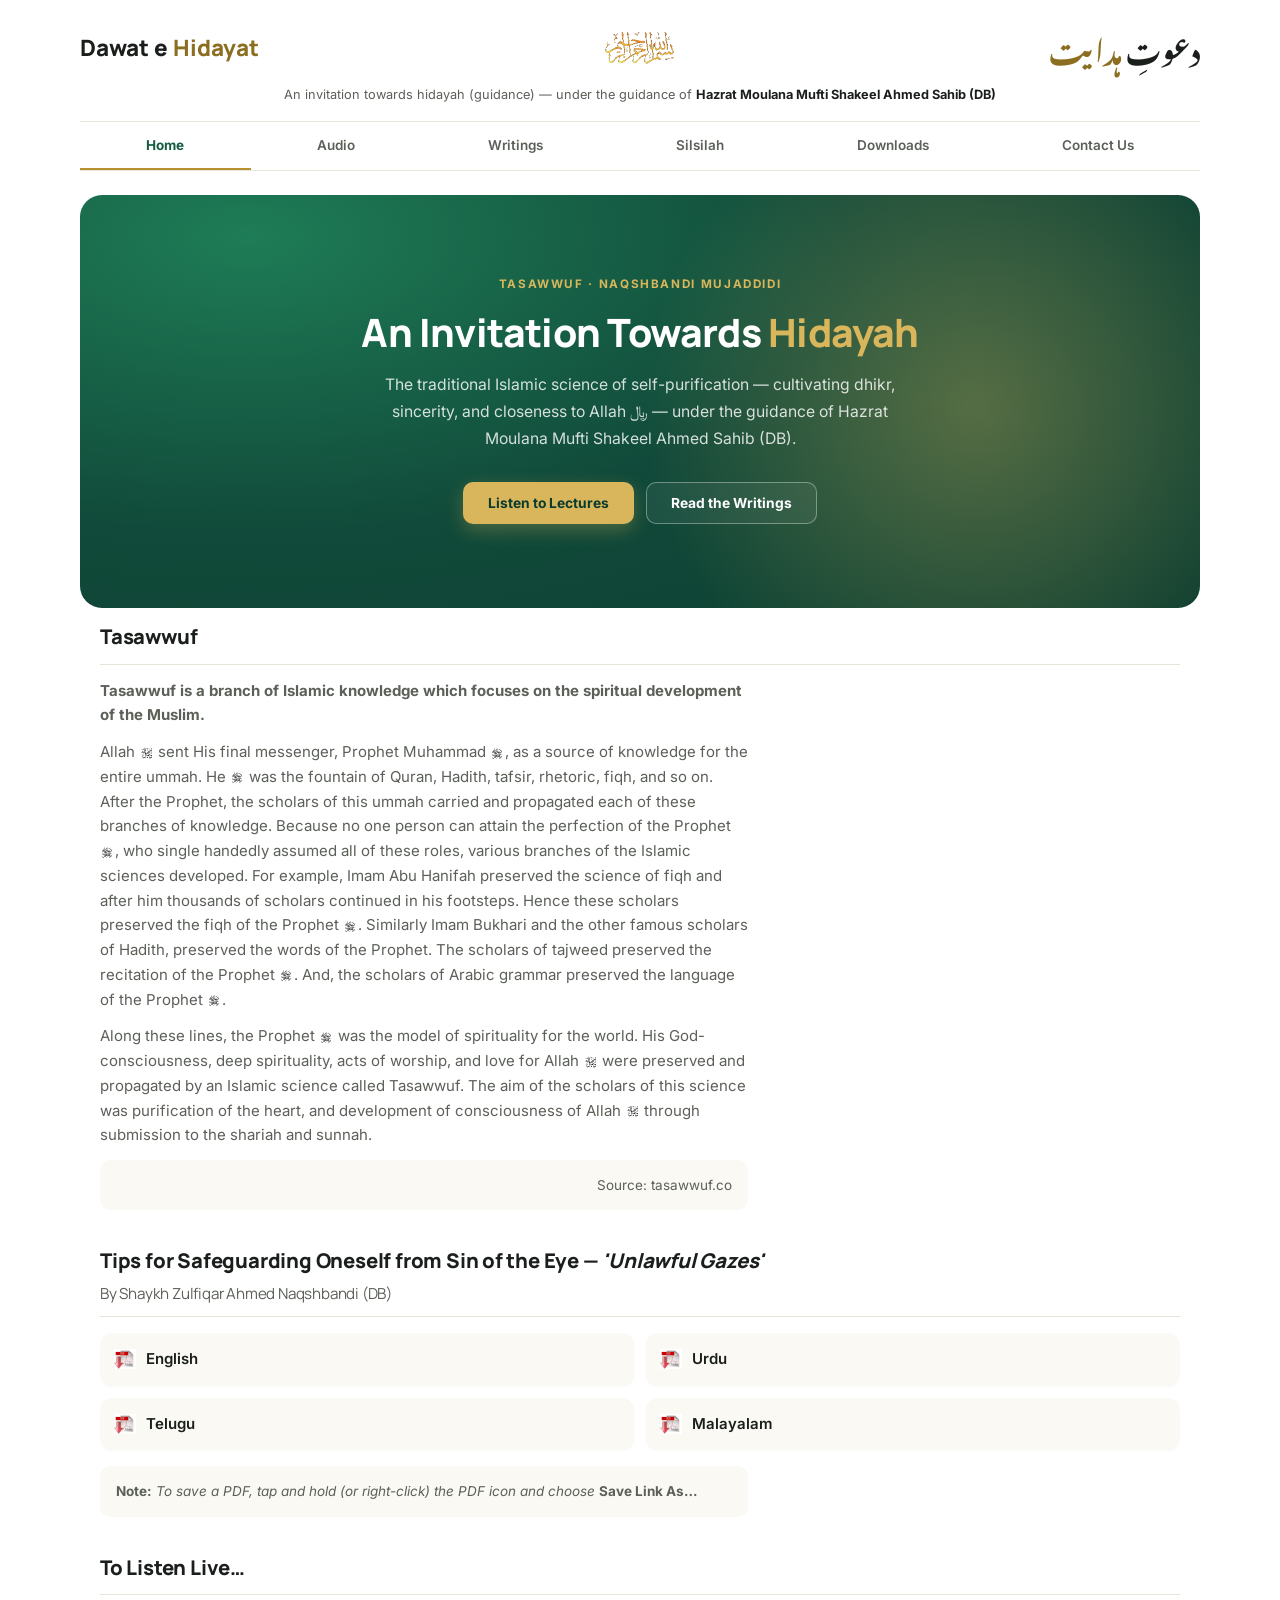
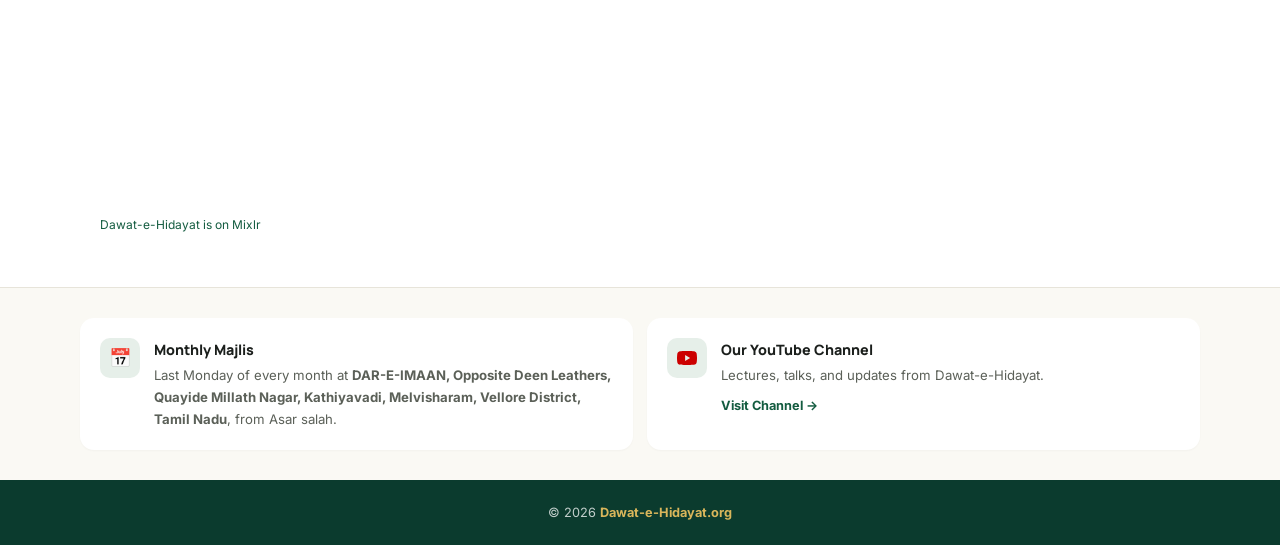
==== commit ada78166: "Rework the redesign to read as genuinely modern, not ornate/traditional The first pass (emerald bloc" ====
--- a/index.html
+++ b/index.html
@@ -9,21 +9,19 @@
 <link rel="stylesheet" href="style.css" />
 <link rel="preconnect" href="https://fonts.googleapis.com" />
 <link rel="preconnect" href="https://fonts.gstatic.com" crossorigin />
-<link href="https://fonts.googleapis.com/css2?family=Amiri:ital,wght@0,400;0,700;1,400&family=Inter:wght@400;500;600;700&family=Noto+Nastaliq+Urdu:wght@400;700&family=Noto+Sans+Tamil:wght@400;700&display=swap" rel="stylesheet" />
+<link href="https://fonts.googleapis.com/css2?family=Manrope:wght@400;500;600;700;800&family=Inter:wght@400;500;600;700&family=Noto+Nastaliq+Urdu:wght@400;700&family=Noto+Sans+Tamil:wght@400;700&display=swap" rel="stylesheet" />
 </head>
 <body>
 
 <a class="skip-link" href="#main">Skip to main content</a>
 
 <header id="header">
-	<div class="header-pattern" aria-hidden="true"></div>
 	<div class="header-inner">
 		<a href="index.html" class="logo-en">Dawat e <span class="accent">Hidayat</span></a>
 		<img src="images/bsmllh.gif" alt="Bismillah ir-Rahman ir-Rahim" class="bismillah-img" width="220" height="59" />
 		<a href="index.html" class="logo-ur" lang="ur" dir="rtl">&#1583;&#1593;&#1608;&#1578;&#1616; <span class="accent">&#1729;&#1583;&#1575;&#1740;&#1578;</span></a>
 	</div>
-	<p id="slogan">An invitation towards hidayah (guidance)&hellip;</p>
-	<p id="byline">Official website of Dawat-e-Hidayat, under the guidance of <strong>Hazrat Moulana Mufti Shakeel Ahmed Sahib (DB)</strong></p>
+	<p id="byline">An invitation towards hidayah (guidance) &mdash; under the guidance of <strong>Hazrat Moulana Mufti Shakeel Ahmed Sahib (DB)</strong></p>
 </header>
 
 <nav id="menu" aria-label="Primary">
@@ -61,7 +59,6 @@
 </nav>
 
 <section class="hero">
-	<div class="hero-pattern" aria-hidden="true"></div>
 	<div class="hero-inner">
 		<span class="hero-eyebrow">Tasawwuf &middot; Naqshbandi Mujaddidi</span>
 		<h1 class="hero-title">An Invitation Towards <span class="accent">Hidayah</span></h1>
@@ -71,7 +68,6 @@
 			<a href="writings.html" class="btn btn-ghost">Read the Writings</a>
 		</div>
 	</div>
-	<div class="hero-arch" aria-hidden="true"></div>
 </section>
 
 <div id="content-wrap">
@@ -126,30 +122,33 @@
 		<p class="small-note"><a href="http://mixlr.com/dawat-e-hidayat">Dawat-e-Hidayat is on Mixlr</a></p>
 
 	</main>
+</div>
 
-	<aside id="rightbar">
-
-		<h2>News &amp; Events</h2>
-		<p class="post-footer">
-			<strong>Monthly Majlis:</strong><br />
-			Last Monday of every month at <strong>DAR-E-IMAAN, Opposite Deen Leathers, Quayide Millath Nagar, Kathiyavadi, Melvisharam, Vellore District, Tamil Nadu</strong>, from Asar salah.
-		</p>
-
-		<div class="youtube-box card">
-			<h3>Our YouTube Channel</h3>
-			<a class="youtube-link youtube-icon-link" href="https://www.youtube.com/@dawatehidayat" target="_blank" rel="noopener" aria-label="Visit Dawat-e-Hidayat YouTube Channel">
+<section class="info-section">
+	<div class="info-inner">
+		<div class="info-card">
+			<span class="info-card-icon" aria-hidden="true">&#128197;</span>
+			<div>
+				<h3>Monthly Majlis</h3>
+				<p>Last Monday of every month at <strong>DAR-E-IMAAN, Opposite Deen Leathers, Quayide Millath Nagar, Kathiyavadi, Melvisharam, Vellore District, Tamil Nadu</strong>, from Asar salah.</p>
+			</div>
+		</div>
+		<div class="info-card">
+			<span class="info-card-icon" aria-hidden="true">
 				<svg class="yt-icon" viewBox="0 0 24 24" aria-hidden="true">
 					<path d="M23.498 6.186a2.999 2.999 0 0 0-2.112-2.122C19.5 3.5 12 3.5 12 3.5s-7.5 0-9.386.564A2.999 2.999 0 0 0 .502 6.186 31.02 31.02 0 0 0 0 12a31.02 31.02 0 0 0 .502 5.814 2.999 2.999 0 0 0 2.112 2.122C4.5 20.5 12 20.5 12 20.5s7.5 0 9.386-.564a2.999 2.999 0 0 0 2.112-2.122A31.02 31.02 0 0 0 24 12a31.02 31.02 0 0 0-.502-5.814ZM9.75 15.5v-7l6 3.5-6 3.5Z" />
 				</svg>
-				<span>Visit Channel</span>
-			</a>
+			</span>
+			<div>
+				<h3>Our YouTube Channel</h3>
+				<p>Lectures, talks, and updates from Dawat-e-Hidayat.</p>
+				<a class="youtube-link" href="https://www.youtube.com/@dawatehidayat" target="_blank" rel="noopener" aria-label="Visit Dawat-e-Hidayat YouTube Channel">Visit Channel &rarr;</a>
+			</div>
 		</div>
-
-	</aside>
-</div>
+	</div>
+</section>
 
 <footer id="footer">
-	<div class="footer-pattern" aria-hidden="true"></div>
 	<p>&copy; 2026 <strong>Dawat-e-Hidayat.org</strong></p>
 </footer>
 
--- a/style.css
+++ b/style.css
@@ -1,34 +1,34 @@
 /* =======================================================
    Dawat-e-Hidayat — responsive stylesheet
-   Modern spiritual palette: deep emerald & gold on warm
-   cream, with subtle Islamic geometric-star texture and
-   Amiri/Inter typography.
+   Modern, light, editorial layout. Emerald & gold used as
+   restrained accents rather than heavy decorative blocks;
+   Manrope for headings, Inter for body copy.
    ======================================================= */
 
 :root {
 	--emerald-900: #0B3B2E;
-	--emerald-800: #103F30;
-	--emerald-700: #155B41;
-	--emerald-600: #1D7350;
-	--emerald-500: #2C8B65;
-	--emerald-100: #E4EFE7;
-	--gold: #C9A227;
-	--gold-light: #E4C465;
-	--gold-dark: #9C7C1B;
-	--cream: #FBF7EC;
-	--cream-deep: #F2E9D2;
-	--ink: #23281F;
-	--ink-soft: #565C4E;
-	--border: #E3DAC0;
-	--panel: #F6F0E1;
-	--max-width: 1080px;
+	--emerald-800: #114A3A;
+	--emerald-700: #145C40;
+	--emerald-600: #1B7350;
+	--emerald-500: #23895F;
+	--emerald-100: #E6EFE9;
+	--gold: #B8922E;
+	--gold-light: #D9B65B;
+	--gold-dark: #8C6E20;
+	--bg: #FFFFFF;
+	--bg-soft: #FAF9F4;
+	--ink: #1B1F1C;
+	--ink-soft: #5B6058;
+	--border: #E7E4DA;
+	--max-width: 1120px;
 
 	/* legacy aliases kept so older component rules keep working */
 	--accent: var(--emerald-600);
 	--accent-dark: var(--emerald-800);
 	--accent-gold: var(--gold);
 	--text: var(--ink-soft);
-	--heading: var(--emerald-800);
+	--heading: var(--ink);
+	--panel: var(--bg-soft);
 }
 
 * {
@@ -44,7 +44,7 @@
 body {
 	font: 15px/1.65 'Inter', 'Trebuchet MS', Arial, sans-serif;
 	color: var(--ink-soft);
-	background: var(--cream);
+	background: var(--bg);
 }
 
 img {
@@ -84,82 +84,54 @@
 }
 
 h1, h2, h3 {
-	font-family: 'Amiri', Georgia, 'Times New Roman', serif;
+	font-family: 'Manrope', 'Inter', Arial, sans-serif;
+	font-weight: 800;
+	color: var(--ink);
+	letter-spacing: -0.01em;
+}
+
+#main h2 {
+	font-size: 1.35em;
+	margin: 34px 0 14px;
+	padding-bottom: 10px;
+	border-bottom: 1px solid var(--border);
+}
+#main h2:first-child {
+	margin-top: 4px;
+}
+
+#main h3 {
+	font-size: 1em;
+	text-transform: uppercase;
+	letter-spacing: 0.05em;
+	margin: 26px 0 10px;
+	color: var(--emerald-600);
 	font-weight: 700;
-	color: var(--emerald-800);
-}
-
-#main h2, #rightbar h2 {
-	font-size: 1.3em;
-	padding: 6px 0;
-	margin: 24px 15px 12px;
-	border-bottom: 2px solid var(--gold-light);
-	color: var(--emerald-800);
-}
-#main h2:first-child {
-	margin-top: 6px;
-}
-
-#main h3 {
-	font-size: 1.05em;
-	text-transform: uppercase;
-	letter-spacing: 0.02em;
-	padding: 4px 0;
-	margin: 20px 15px 8px;
-	color: var(--emerald-600);
-	font-family: 'Inter', Arial, sans-serif;
-	font-weight: 700;
 }
 
 #main p {
-	margin: 10px 15px;
+	margin: 12px 0;
+	max-width: 72ch;
 }
 
 .attribution {
 	display: block;
 	font-size: 0.75em;
 	text-transform: none;
-	font-weight: normal;
+	font-weight: 400;
 	margin-top: 3px;
-	font-family: 'Inter', Arial, sans-serif;
 	color: var(--ink-soft);
 }
 
-/* ---------------- Islamic star pattern (reusable texture) ---------------- */
-
-.header-pattern,
-.page-hero-pattern,
-.footer-pattern,
-.hero-pattern {
-	position: absolute;
-	inset: 0;
-	pointer-events: none;
-	-webkit-mask-image: url('images/pattern-star.svg');
-	mask-image: url('images/pattern-star.svg');
-	-webkit-mask-repeat: repeat;
-	mask-repeat: repeat;
-}
-
 /* ---------------- Header ---------------- */
 
 #header {
-	position: relative;
-	overflow: hidden;
-	background: linear-gradient(160deg, var(--emerald-800) 0%, var(--emerald-700) 55%, var(--emerald-600) 100%);
-	border-bottom: 3px solid var(--gold);
-	padding: 18px 15px 12px;
+	background: var(--bg);
+	padding: 20px 20px 16px;
 	text-align: center;
 }
 
-.header-pattern {
-	background-color: var(--gold);
-	opacity: 0.08;
-	-webkit-mask-size: 46px 46px;
-	mask-size: 46px 46px;
-}
-
 .header-inner {
-	position: relative;
 	max-width: var(--max-width);
 	margin: 0 auto;
 	display: flex;
@@ -171,48 +143,39 @@
 
 .logo-en,
 .logo-ur {
-	position: relative;
-	font: 700 1.4em 'Amiri', Georgia, serif;
-	color: var(--cream);
+	font: 800 1.35em 'Manrope', Arial, sans-serif;
+	color: var(--ink);
 	text-decoration: none;
 	white-space: nowrap;
 }
 .logo-en:hover,
 .logo-ur:hover {
-	color: var(--gold-light);
+	color: var(--emerald-700);
 }
 .logo-en .accent,
 .logo-ur .accent {
-	color: var(--gold-light);
+	color: var(--gold-dark);
 }
 
 .logo-ur {
 	font-family: 'Noto Nastaliq Urdu', 'Jameel Noori Nastaleeq', serif;
-	font-size: 1.7em;
+	font-size: 1.6em;
 	line-height: 1.9;
 }
 
 .bismillah-img {
-	position: relative;
-	width: 120px;
-	max-width: 35vw;
-}
-
-#slogan {
-	position: relative;
+	width: 110px;
+	max-width: 32vw;
+}
+
+#byline {
 	max-width: var(--max-width);
-	margin: 12px auto 2px;
-	font: italic 500 1.05em 'Amiri', Georgia, serif;
-	color: var(--gold-light);
-}
-
-#byline {
-	position: relative;
-	max-width: var(--max-width);
-	margin: 6px auto 0;
+	margin: 10px auto 0;
 	font-size: 0.85em;
-	color: var(--emerald-100);
-	opacity: 0.85;
+	color: var(--ink-soft);
+}
+#byline strong {
+	color: var(--ink);
 }
 
 /* ---------------- Menu ---------------- */
@@ -220,7 +183,9 @@
 #menu {
 	max-width: var(--max-width);
 	margin: 0 auto;
-	background: var(--cream);
+	background: var(--bg);
+	border-top: 1px solid var(--border);
+	border-bottom: 1px solid var(--border);
 }
 
 .menu-bar {
@@ -228,12 +193,11 @@
 	align-items: center;
 	justify-content: space-between;
 	padding: 10px 15px;
-	border-bottom: 1px solid var(--border);
 }
 
 .menu-title {
-	font: bold 1em 'Inter', Tahoma, sans-serif;
-	color: var(--emerald-800);
+	font: 700 0.9em 'Manrope', Arial, sans-serif;
+	color: var(--ink);
 	text-transform: uppercase;
 	letter-spacing: 0.04em;
 }
@@ -241,7 +205,7 @@
 .menu-toggle {
 	background: none;
 	border: 1px solid var(--border);
-	border-radius: 4px;
+	border-radius: 6px;
 	padding: 8px 10px;
 	cursor: pointer;
 }
@@ -252,7 +216,7 @@
 	display: block;
 	width: 22px;
 	height: 2px;
-	background: var(--emerald-800);
+	background: var(--ink);
 	position: relative;
 }
 .hamburger::before,
@@ -268,9 +232,7 @@
 	list-style: none;
 	display: flex;
 	flex-wrap: wrap;
-	background: var(--emerald-800);
-	font: 600 0.95em 'Inter', Tahoma, Arial, sans-serif;
-	letter-spacing: 0.01em;
+	font: 600 0.9em 'Inter', Arial, sans-serif;
 }
 
 #menu-list li {
@@ -280,21 +242,20 @@
 #menu-list a {
 	display: block;
 	text-align: center;
-	color: var(--emerald-100);
+	color: var(--ink-soft);
 	text-decoration: none;
-	padding: 13px 12px;
-	border-bottom: 3px solid transparent;
+	padding: 15px 12px;
+	border-bottom: 2px solid transparent;
 }
 
 #menu-list a:hover {
-	color: #fff;
-	background-color: var(--emerald-700);
-	border-bottom-color: var(--gold);
+	color: var(--ink);
+	background-color: var(--bg-soft);
 }
 
 #menu-list li.current > a {
-	color: #fff;
-	background-color: var(--emerald-700);
+	color: var(--emerald-700);
+	font-weight: 700;
 	border-bottom-color: var(--gold);
 }
 
@@ -310,7 +271,7 @@
 
 .dropdown-content a {
 	text-transform: none;
-	font-weight: normal;
+	font-weight: 400;
 }
 
 @media (min-width: 641px) {
@@ -320,28 +281,30 @@
 		top: 100%;
 		left: 0;
 		min-width: 230px;
-		background: var(--emerald-900);
-		box-shadow: 0 12px 24px rgba(11,59,46,0.35);
+		background: #fff;
+		box-shadow: 0 12px 28px rgba(27,31,28,0.14);
 		z-index: 20;
 		text-align: left;
-		border: 1px solid var(--emerald-700);
-		border-top: 2px solid var(--gold);
+		border: 1px solid var(--border);
+		border-radius: 10px;
+		overflow: hidden;
+		margin-top: 4px;
 	}
 	#menu-list li.has-dropdown:hover .dropdown-content,
 	#menu-list li.has-dropdown:focus-within .dropdown-content {
 		display: block;
 	}
 	.dropdown-content li + li a {
-		border-top: 1px solid rgba(255,255,255,0.08);
+		border-top: 1px solid var(--border);
 	}
 	.dropdown-content a {
-		padding: 10px 14px;
+		padding: 11px 16px;
 		font-size: 0.85em;
-		color: var(--emerald-100);
+		color: var(--ink-soft);
 	}
 	.dropdown-content a:hover {
-		background: var(--emerald-700);
-		color: #fff;
+		background: var(--bg-soft);
+		color: var(--emerald-700);
 	}
 }
 
@@ -349,61 +312,43 @@
 	.dropdown-content {
 		display: flex;
 		flex-direction: column;
-		background: var(--emerald-900);
 	}
 	.dropdown-content a {
-		padding: 8px 12px 8px 30px;
+		padding: 10px 12px 10px 30px;
 		font-size: 0.85em;
-		border-bottom: 1px solid rgba(255,255,255,0.08);
-		border-left: 4px solid transparent;
-		color: var(--emerald-100);
-	}
-}
-
-/* ---------------- Page hero band (inner pages) ---------------- */
+		border-bottom: 1px solid var(--border);
+		border-left: 3px solid transparent;
+		color: var(--ink-soft);
+	}
+}
+
+/* ---------------- Page title band (inner pages) ---------------- */
 
 .page-hero {
-	position: relative;
-	overflow: hidden;
-	background: linear-gradient(135deg, var(--emerald-700) 0%, var(--emerald-600) 100%);
-	padding: 34px 15px 40px;
+	background: var(--bg-soft);
+	border-bottom: 1px solid var(--border);
+	padding: 34px 20px;
 	text-align: center;
 }
-.page-hero-pattern {
-	background-color: var(--gold);
-	opacity: 0.10;
-	-webkit-mask-size: 60px 60px;
-	mask-size: 60px 60px;
-}
 .page-hero-inner {
-	position: relative;
 	max-width: var(--max-width);
 	margin: 0 auto;
 }
 .page-hero-crumb {
-	font: 600 0.8em 'Inter', Arial, sans-serif;
+	font: 700 0.75em 'Inter', Arial, sans-serif;
 	text-transform: uppercase;
-	letter-spacing: 0.08em;
-	color: var(--gold-light);
-	margin-bottom: 6px;
+	letter-spacing: 0.1em;
+	color: var(--gold-dark);
+	margin-bottom: 8px;
 }
 .page-hero-crumb span {
-	color: var(--emerald-100);
-	opacity: 0.6;
-	margin: 0 4px;
+	color: var(--ink-soft);
+	opacity: 0.5;
+	margin: 0 6px;
 }
 .page-hero-inner h1 {
-	color: #fff;
-	font-size: 1.9em;
+	font-size: 1.8em;
 	margin: 0;
-}
-.page-hero-arch {
-	position: absolute;
-	left: 0; right: 0; bottom: -1px;
-	height: 18px;
-	background-image: url('images/arch-divider.svg');
-	background-repeat: repeat-x;
-	background-size: 90px 18px;
 }
 
 /* ---------------- Home hero ---------------- */
@@ -411,48 +356,54 @@
 .hero {
 	position: relative;
 	overflow: hidden;
-	background: linear-gradient(150deg, var(--emerald-900) 0%, var(--emerald-700) 60%, var(--emerald-600) 100%);
-	padding: 56px 15px 64px;
+	max-width: var(--max-width);
+	margin: 24px auto 0;
+	border-radius: 22px;
+	background: radial-gradient(120% 160% at 15% 10%, #1E7C56 0%, var(--emerald-800) 45%, var(--emerald-900) 100%);
+	padding: 60px 24px 68px;
 	text-align: center;
 }
-.hero-pattern {
-	background-color: var(--gold);
-	opacity: 0.12;
-	-webkit-mask-size: 70px 70px;
-	mask-size: 70px 70px;
+.hero::before {
+	content: "";
+	position: absolute;
+	top: -30%; right: -10%;
+	width: 60%;
+	padding-bottom: 60%;
+	border-radius: 50%;
+	background: radial-gradient(circle, rgba(217,182,91,0.35) 0%, rgba(217,182,91,0) 70%);
+	pointer-events: none;
 }
 .hero-inner {
 	position: relative;
-	max-width: 760px;
+	max-width: 700px;
 	margin: 0 auto;
 }
 .hero-eyebrow {
 	display: inline-block;
-	font: 600 0.8em 'Inter', Arial, sans-serif;
+	font: 700 0.78em 'Inter', Arial, sans-serif;
 	text-transform: uppercase;
 	letter-spacing: 0.14em;
 	color: var(--gold-light);
-	border: 1px solid rgba(228,196,101,0.4);
-	border-radius: 999px;
-	padding: 5px 16px;
 	margin-bottom: 18px;
 }
 .hero-title {
+	font-family: 'Manrope', Arial, sans-serif;
+	font-weight: 800;
 	color: #fff;
-	font-size: 2.3em;
-	line-height: 1.25;
-	margin: 0 0 14px;
+	font-size: 2.2em;
+	line-height: 1.2;
+	letter-spacing: -0.02em;
+	margin: 0 0 16px;
 }
 .hero-title .accent {
 	color: var(--gold-light);
-	font-style: italic;
 }
 .hero-sub {
-	color: var(--emerald-100);
+	color: rgba(255,255,255,0.82);
 	font-size: 1.05em;
 	line-height: 1.7;
-	max-width: 560px;
-	margin: 0 auto 28px;
+	max-width: 540px;
+	margin: 0 auto 30px;
 }
 .hero-actions {
 	display: flex;
@@ -460,14 +411,6 @@
 	justify-content: center;
 	gap: 12px;
 }
-.hero-arch {
-	position: absolute;
-	left: 0; right: 0; bottom: -1px;
-	height: 26px;
-	background-image: url('images/arch-divider.svg');
-	background-repeat: repeat-x;
-	background-size: 130px 26px;
-}
 
 /* ---------------- Buttons ---------------- */
 
@@ -475,31 +418,32 @@
 	display: inline-flex;
 	align-items: center;
 	gap: 8px;
-	font: 600 0.95em 'Inter', Arial, sans-serif;
+	font: 700 0.92em 'Inter', Arial, sans-serif;
 	text-decoration: none;
 	padding: 12px 24px;
-	border-radius: 999px;
+	border-radius: 10px;
 	border: 1px solid transparent;
-	transition: transform 0.15s ease, background 0.15s ease, color 0.15s ease;
+	transition: transform 0.15s ease, background 0.15s ease, color 0.15s ease, box-shadow 0.15s ease;
 }
 .btn:hover {
 	transform: translateY(-1px);
 }
 .btn-primary {
-	background: var(--gold);
-	color: var(--emerald-900);
-}
-.btn-primary:hover {
 	background: var(--gold-light);
 	color: var(--emerald-900);
+	box-shadow: 0 6px 18px rgba(217,182,91,0.3);
+}
+.btn-primary:hover {
+	background: #E7C878;
+	color: var(--emerald-900);
 }
 .btn-ghost {
-	background: transparent;
-	border-color: rgba(251,247,236,0.4);
-	color: var(--cream);
+	background: rgba(255,255,255,0.06);
+	border-color: rgba(255,255,255,0.35);
+	color: #fff;
 }
 .btn-ghost:hover {
-	background: rgba(251,247,236,0.12);
+	background: rgba(255,255,255,0.14);
 	color: #fff;
 }
 
@@ -508,24 +452,10 @@
 #content-wrap {
 	max-width: var(--max-width);
 	margin: 0 auto;
-	display: flex;
-	flex-direction: column;
-	gap: 0;
-	background: var(--cream);
 }
 
 #main {
-	padding-bottom: 10px;
-}
-
-#rightbar {
-	padding: 14px 15px 24px;
-	border-top: 1px solid var(--border);
-	background: var(--panel);
-}
-#rightbar h2 {
-	margin-top: 6px;
-	font-size: 1.15em;
+	padding: 8px 20px 40px;
 }
 
 .honorific {
@@ -535,13 +465,11 @@
 }
 
 .post-footer {
-	background-color: #fff;
-	padding: 12px 14px;
-	margin: 12px 15px;
+	background-color: var(--bg-soft);
+	padding: 14px 16px;
+	margin: 16px 0;
 	font-size: 0.9em;
-	border: 1px solid var(--border);
-	border-left: 3px solid var(--gold);
-	border-radius: 4px;
+	border-radius: 10px;
 }
 .align-right { text-align: right; }
 .align-center { text-align: center; }
@@ -549,12 +477,11 @@
 /* Silsilah chain */
 .silsilah-list {
 	list-style: none;
-	margin: 12px 15px;
-	counter-reset: none;
+	margin: 16px 0;
 }
 .silsilah-list li {
-	padding: 8px 4px;
-	border-bottom: 1px dotted var(--border);
+	padding: 9px 4px;
+	border-bottom: 1px solid var(--border);
 }
 .silsilah-list li:last-child { border-bottom: 0; }
 .silsilah-list li strong {
@@ -565,59 +492,56 @@
 .contact-cards {
 	display: grid;
 	grid-template-columns: 1fr;
-	gap: 12px;
-	margin: 16px 15px;
+	gap: 14px;
+	margin: 20px 0;
 }
 .contact-card {
-	padding: 16px;
-	border: 1px solid var(--border);
-	border-radius: 10px;
-	background: #fff;
+	padding: 20px;
+	border-radius: 14px;
+	background: var(--bg-soft);
 	text-align: center;
-	box-shadow: 0 2px 10px rgba(11,59,46,0.06);
 }
 .contact-card h3 {
-	font-size: 0.85em;
+	font-size: 0.8em;
 	text-transform: uppercase;
-	letter-spacing: 0.05em;
-	font-family: 'Inter', Arial, sans-serif;
+	letter-spacing: 0.06em;
 	color: var(--emerald-600);
 	margin-bottom: 10px;
 }
 .contact-card p {
 	margin: 0;
-	color: var(--emerald-800);
+	color: var(--ink);
 	font-weight: 600;
 }
 @media (min-width: 640px) {
 	.contact-cards { grid-template-columns: 1fr 1fr; }
 }
 
-/* PDF language grid — replaces the old fixed <table> */
+/* PDF language grid */
 .pdf-grid {
 	list-style: none;
 	display: grid;
 	grid-template-columns: repeat(2, 1fr);
-	gap: 10px;
-	margin: 12px 15px;
+	gap: 12px;
+	margin: 16px 0;
 }
 
 .pdf-item a {
 	display: flex;
 	align-items: center;
-	gap: 8px;
-	padding: 12px;
-	border: 1px solid var(--border);
-	border-radius: 8px;
+	gap: 10px;
+	padding: 14px;
+	border-radius: 12px;
 	text-decoration: none;
-	color: var(--emerald-800);
+	color: var(--ink);
 	font-weight: 600;
-	background: #fff;
-	transition: border-color 0.15s ease, box-shadow 0.15s ease;
+	background: var(--bg-soft);
+	box-shadow: 0 1px 2px rgba(27,31,28,0.03);
+	transition: box-shadow 0.15s ease, transform 0.15s ease;
 }
 .pdf-item a:hover {
-	border-color: var(--gold);
-	box-shadow: 0 4px 14px rgba(201,162,39,0.18);
+	box-shadow: 0 10px 24px rgba(27,31,28,0.09);
+	transform: translateY(-2px);
 }
 .pdf-item img {
 	width: 22px;
@@ -630,60 +554,60 @@
 	list-style: none;
 	display: grid;
 	grid-template-columns: 1fr;
-	gap: 10px;
-	margin: 12px 15px;
+	gap: 12px;
+	margin: 16px 0;
 }
 .link-card a {
 	display: flex;
 	align-items: center;
 	justify-content: space-between;
 	gap: 10px;
-	padding: 15px 16px;
-	border: 1px solid var(--border);
-	border-radius: 8px;
+	padding: 17px 18px;
+	border-radius: 12px;
 	text-decoration: none;
-	color: var(--emerald-800);
+	color: var(--ink);
 	font-weight: 600;
-	background: #fff;
-	transition: border-color 0.15s ease, box-shadow 0.15s ease;
+	background: var(--bg-soft);
+	box-shadow: 0 1px 2px rgba(27,31,28,0.03);
+	transition: box-shadow 0.15s ease, transform 0.15s ease;
 }
 .link-card a:hover {
-	border-color: var(--gold);
-	box-shadow: 0 4px 14px rgba(201,162,39,0.18);
+	box-shadow: 0 10px 24px rgba(27,31,28,0.09);
+	transform: translateY(-2px);
 }
 .link-card .arrow {
 	color: var(--gold-dark);
-	font-weight: normal;
+	font-weight: 400;
 }
 
 /* Collapsible publication sections (writings.html) */
 .pub-section {
-	margin: 10px 15px 18px;
-	border: 1px solid var(--border);
-	border-radius: 8px;
+	margin: 14px 0;
+	border-radius: 12px;
 	overflow: hidden;
-	background: #fff;
+	background: var(--bg-soft);
 }
 .pub-section summary {
 	cursor: pointer;
 	list-style: none;
-	padding: 12px 14px;
-	background: var(--panel);
-	font: 700 0.95em 'Inter', Tahoma, sans-serif;
-	color: var(--emerald-800);
+	padding: 14px 16px;
+	font: 700 0.92em 'Manrope', Arial, sans-serif;
+	color: var(--ink);
 	text-transform: uppercase;
 	letter-spacing: 0.03em;
+	font-size: 0.85em;
 }
 .pub-section summary::-webkit-details-marker { display: none; }
 .pub-section summary::before {
-	content: "▸";
+	content: "+";
 	display: inline-block;
+	width: 1em;
 	margin-right: 8px;
 	color: var(--gold-dark);
-	transition: transform 0.15s ease;
+	font-weight: 700;
 }
 .pub-section[open] summary::before {
-	transform: rotate(90deg);
+	content: "\2212";
 }
 .pub-section summary:hover { color: var(--emerald-600); }
 
@@ -692,16 +616,16 @@
 	display: grid;
 	grid-template-columns: 1fr;
 	gap: 10px;
-	padding: 12px 14px;
+	padding: 4px 14px 14px;
 }
 .pub-item {
 	display: flex;
 	align-items: center;
 	justify-content: space-between;
 	gap: 12px;
-	padding: 10px;
-	border: 1px solid var(--border);
-	border-radius: 8px;
+	padding: 12px;
+	border-radius: 10px;
+	background: #fff;
 }
 .pub-item .pub-title {
 	flex: 1 1 auto;
@@ -718,11 +642,11 @@
 	font-family: 'Noto Nastaliq Urdu', 'Jameel Noori Nastaleeq', serif;
 	font-size: 1.1em;
 	line-height: 2;
-	color: var(--emerald-800);
+	color: var(--ink);
 }
 .pub-item .pub-title .native-title[lang="ta"] {
 	font-family: 'Noto Sans Tamil', 'Latha', sans-serif;
-	color: var(--emerald-800);
+	color: var(--ink);
 }
 .pub-item a.pub-dl {
 	flex-shrink: 0;
@@ -730,13 +654,11 @@
 	align-items: center;
 	justify-content: center;
 	padding: 6px;
-	border: 1px solid var(--border);
-	border-radius: 6px;
-	background: var(--panel);
+	border-radius: 8px;
+	background: var(--bg-soft);
 }
 .pub-item a.pub-dl:hover {
-	border-color: var(--gold);
-	background: #fff6ea;
+	background: var(--emerald-100);
 }
 .pub-item a.pub-dl img {
 	width: 26px;
@@ -747,27 +669,26 @@
 .salat-city-grid {
 	display: grid;
 	grid-template-columns: 1fr;
-	gap: 14px;
-	margin: 14px 15px;
+	gap: 16px;
+	margin: 18px 0;
 }
 .salat-city {
 	text-align: center;
 }
 .salat-city h3 {
 	font-size: 0.9em;
-	margin-bottom: 6px;
+	margin-bottom: 8px;
 }
 @media (min-width: 640px) {
 	.salat-city-grid { grid-template-columns: repeat(3, 1fr); }
 }
 
-/* Audio playlist tables (audio_*.html) — keep the original table markup,
-   just make it scrollable and legible on small screens */
+/* Audio playlist tables (audio_*.html) — modern borderless data-table styling */
 .table-scroll {
 	overflow-x: auto;
-	margin: 12px 15px;
+	margin: 16px 0;
 	-webkit-overflow-scrolling: touch;
-	border-radius: 8px;
+	border-radius: 12px;
 	border: 1px solid var(--border);
 }
 table.playlist {
@@ -778,8 +699,7 @@
 	background: #fff;
 }
 table.playlist td {
-	padding: 7px 10px;
-	border-left: 1px solid var(--border);
+	padding: 10px 14px;
 	border-bottom: 1px solid var(--border);
 	white-space: nowrap;
 }
@@ -787,28 +707,36 @@
 	background-color: var(--emerald-700);
 	color: #fff;
 	font-weight: 700;
+	border-bottom-color: var(--emerald-700);
 }
 table.playlist tr.subselected td {
-	background-color: var(--panel);
-	color: var(--emerald-800);
+	background-color: var(--bg-soft);
+	color: var(--ink);
 	font-weight: 700;
+}
+table.playlist tr:last-child td {
+	border-bottom: 0;
+}
+table.playlist tr:hover:not(.selected):not(.subselected) td {
+	background-color: var(--bg-soft);
 }
 table.playlist td img {
 	vertical-align: middle;
 }
 .playlist-heading {
-	margin: 20px 15px 4px;
-	color: var(--gold-dark);
+	margin: 26px 0 6px;
+	color: var(--ink);
+	font-size: 1.05em;
 }
 
 .mixlr-embed {
-	margin: 12px 15px;
-	border-radius: 8px;
+	margin: 16px 0;
+	border-radius: 12px;
 	overflow: hidden;
 }
 
 .small-note {
-	margin: 4px 15px 20px;
+	margin: 6px 0 24px;
 	font-size: 0.8em;
 }
 .small-note a {
@@ -816,65 +744,80 @@
 	text-decoration: none;
 }
 
-/* YouTube card */
-.youtube-box {
-	margin-top: 16px;
-	padding: 14px;
-	border: 1px solid var(--border);
-	border-radius: 8px;
+/* ---------------- Info section (Majlis + YouTube — replaces the old sidebar) ---------------- */
+
+.info-section {
+	background: var(--bg-soft);
+	border-top: 1px solid var(--border);
+	padding: 30px 20px;
+}
+.info-inner {
+	max-width: var(--max-width);
+	margin: 0 auto;
+	display: grid;
+	grid-template-columns: 1fr;
+	gap: 14px;
+}
+.info-card {
+	display: flex;
+	align-items: flex-start;
+	gap: 14px;
 	background: #fff;
-}
-.youtube-box h3 {
-	font-size: 0.85em;
-	font-family: 'Inter', Arial, sans-serif;
-	text-transform: uppercase;
-	letter-spacing: 0.04em;
-	margin: 0 0 10px;
-	border-bottom: 1px solid var(--border);
-	padding-bottom: 6px;
-	color: var(--emerald-700);
-}
-.youtube-icon-link {
+	border-radius: 14px;
+	padding: 20px;
+	box-shadow: 0 1px 2px rgba(27,31,28,0.03);
+}
+.info-card-icon {
+	flex-shrink: 0;
+	width: 40px;
+	height: 40px;
 	display: inline-flex;
 	align-items: center;
-	gap: 8px;
-	font-size: 0.9em;
-	font-weight: 600;
-	color: #c00;
-	text-decoration: none;
-}
-.yt-icon {
+	justify-content: center;
+	border-radius: 10px;
+	background: var(--emerald-100);
+	font-size: 1.2em;
+}
+.info-card .yt-icon {
 	width: 20px;
 	height: 20px;
 	fill: #c00;
-	flex-shrink: 0;
-}
-.youtube-icon-link:hover {
-	text-decoration: underline;
-}
-.youtube-icon-link:hover .yt-icon {
-	fill: #a00000;
+}
+.info-card h3 {
+	font-size: 0.95em;
+	margin: 0 0 4px;
+	text-transform: none;
+	letter-spacing: 0;
+	color: var(--ink);
+}
+.info-card p {
+	margin: 0;
+	font-size: 0.88em;
+	color: var(--ink-soft);
+}
+.youtube-link {
+	display: inline-block;
+	margin-top: 8px;
+	font-size: 0.85em;
+	font-weight: 700;
+	color: var(--emerald-700);
+	text-decoration: none;
+}
+.youtube-link:hover {
+	color: var(--emerald-900);
+}
+@media (min-width: 640px) {
+	.info-inner { grid-template-columns: 1fr 1fr; }
 }
 
 /* ---------------- Footer ---------------- */
 
 #footer {
-	position: relative;
-	overflow: hidden;
 	text-align: center;
 	padding: 22px 15px;
 	background: var(--emerald-900);
-	color: var(--emerald-100);
+	color: rgba(255,255,255,0.75);
 	font-size: 0.85em;
-}
-.footer-pattern {
-	background-color: var(--gold);
-	opacity: 0.08;
-	-webkit-mask-size: 46px 46px;
-	mask-size: 46px 46px;
-}
-#footer p {
-	position: relative;
 }
 #footer strong {
 	color: var(--gold-light);
@@ -884,9 +827,7 @@
    Breakpoints
    ======================================================= */
 
-/* Small phones: tighten header type sizes a touch */
 @media (max-width: 400px) {
-	#slogan { font-size: 0.9em; }
 	.pdf-grid { grid-template-columns: 1fr; }
 	.hero-title { font-size: 1.7em; }
 }
@@ -906,43 +847,22 @@
 	#menu-list li { flex: 1 1 auto; }
 	#menu-list a {
 		text-align: left;
-		border-bottom: 1px solid rgba(255,255,255,0.08);
-		border-left: 4px solid transparent;
+		border-bottom: 1px solid var(--border);
+		border-left: 3px solid transparent;
 	}
 	#menu-list a:hover,
 	#menu-list li.current > a {
-		border-bottom: 1px solid rgba(255,255,255,0.08);
 		border-left-color: var(--gold);
-	}
-}
-
-/* Tablets and up: two-column layout for article + sidebar */
-@media (min-width: 800px) {
-	#content-wrap {
-		flex-direction: row;
-		align-items: flex-start;
-	}
-	#main {
-		flex: 1 1 68%;
-		border-right: 1px solid var(--border);
-		padding-bottom: 30px;
-	}
-	#rightbar {
-		flex: 1 1 32%;
-		border-top: 0;
-		border-left: 1px solid var(--border);
-	}
-	.pdf-grid {
-		grid-template-columns: repeat(4, 1fr);
 	}
 }
 
 /* Wide screens: cap the logo growth */
 @media (min-width: 800px) {
-	.bismillah-img { width: 150px; max-width: 14vw; }
-	.logo-en { font-size: 1.6em; }
-	.logo-ur { font-size: 2em; }
-	.hero-title { font-size: 2.7em; }
+	.bismillah-img { width: 130px; max-width: 12vw; }
+	.logo-en { font-size: 1.5em; }
+	.logo-ur { font-size: 1.9em; }
+	.hero-title { font-size: 2.6em; }
+	.hero { padding: 76px 40px 84px; }
 }
 
 /* Tablets and up: true left / centre / right header layout,
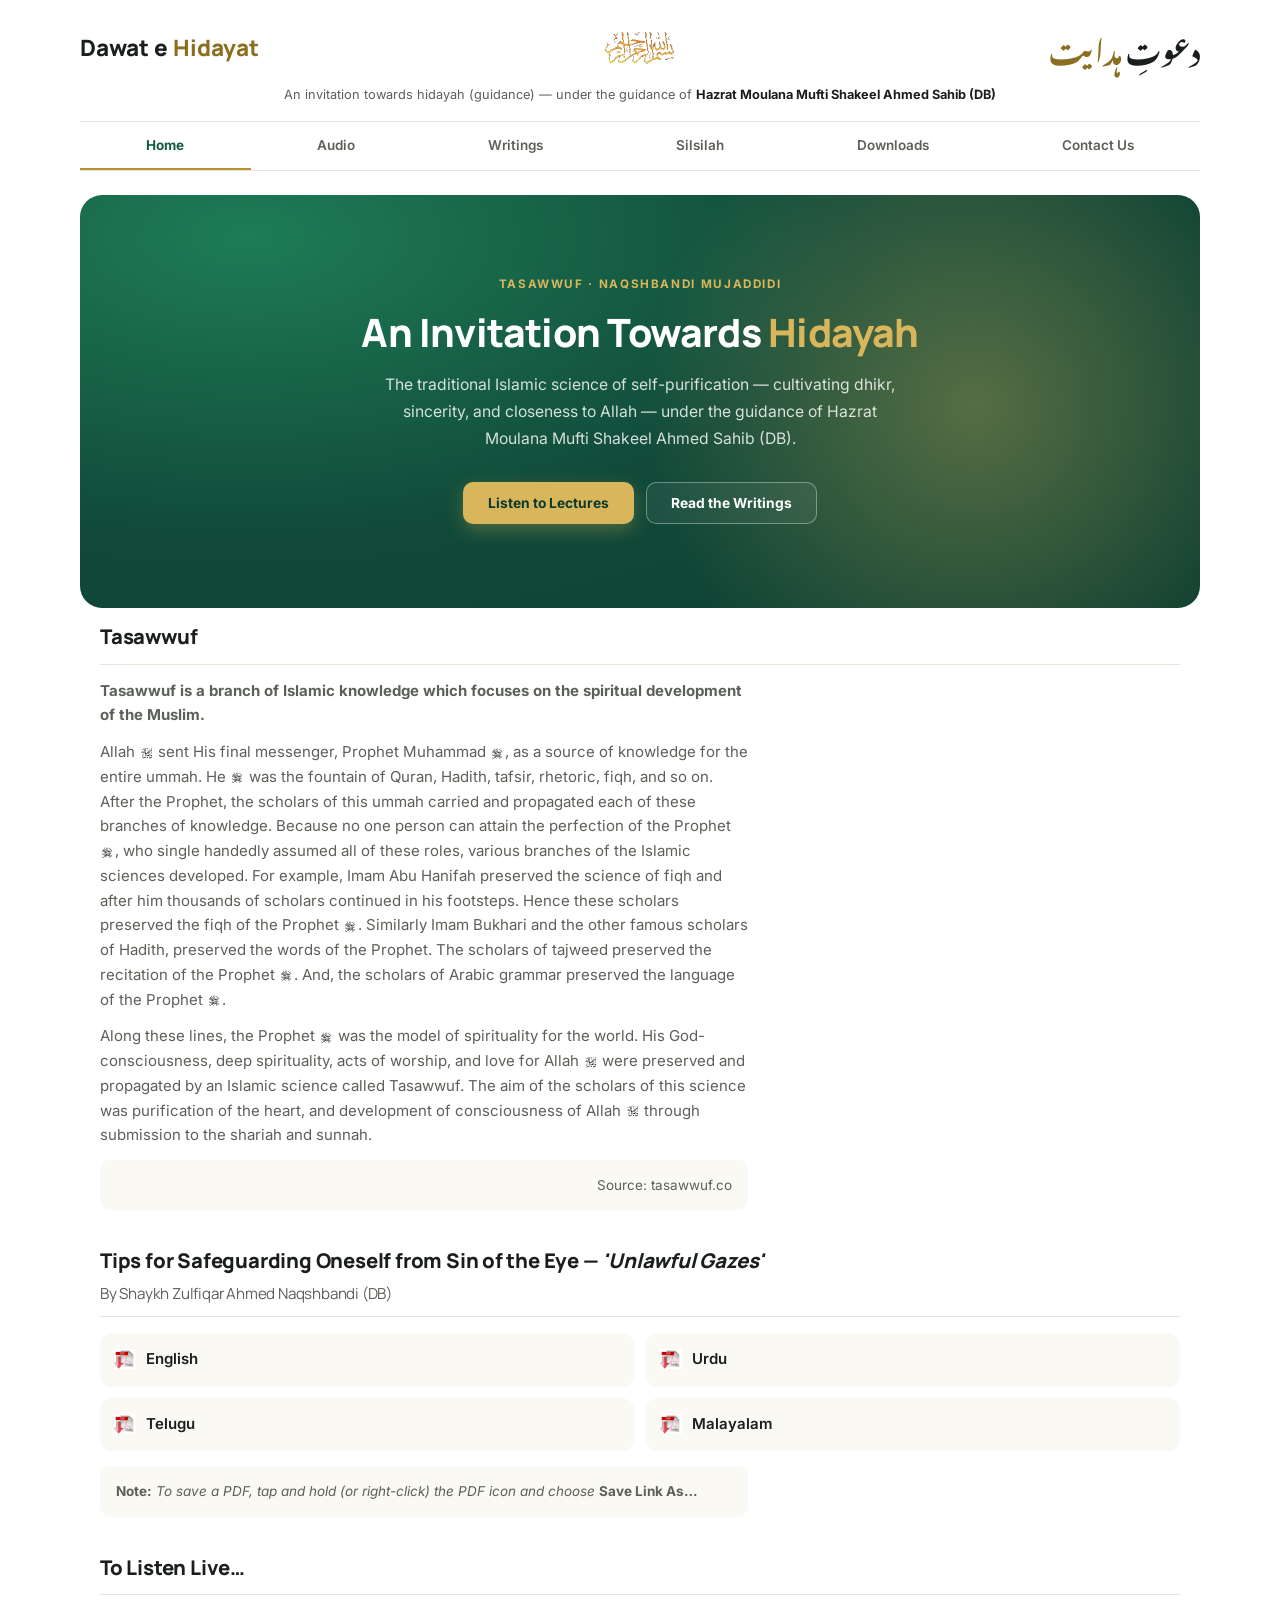
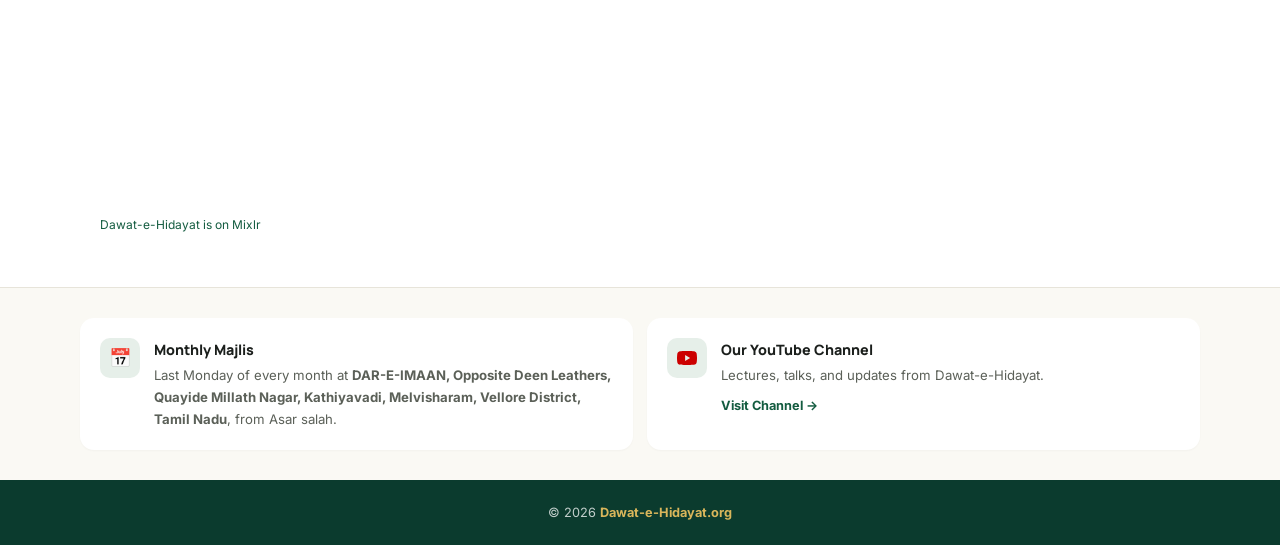
==== commit 26876333: "Remove stray currency symbol from the hero copy" ====
--- a/index.html
+++ b/index.html
@@ -62,7 +62,7 @@
 	<div class="hero-inner">
 		<span class="hero-eyebrow">Tasawwuf &middot; Naqshbandi Mujaddidi</span>
 		<h1 class="hero-title">An Invitation Towards <span class="accent">Hidayah</span></h1>
-		<p class="hero-sub">The traditional Islamic science of self-purification &mdash; cultivating dhikr, sincerity, and closeness to Allah &#65020; &mdash; under the guidance of Hazrat Moulana Mufti Shakeel Ahmed Sahib (DB).</p>
+		<p class="hero-sub">The traditional Islamic science of self-purification &mdash; cultivating dhikr, sincerity, and closeness to Allah &mdash; under the guidance of Hazrat Moulana Mufti Shakeel Ahmed Sahib (DB).</p>
 		<div class="hero-actions">
 			<a href="audio.html" class="btn btn-primary">Listen to Lectures</a>
 			<a href="writings.html" class="btn btn-ghost">Read the Writings</a>
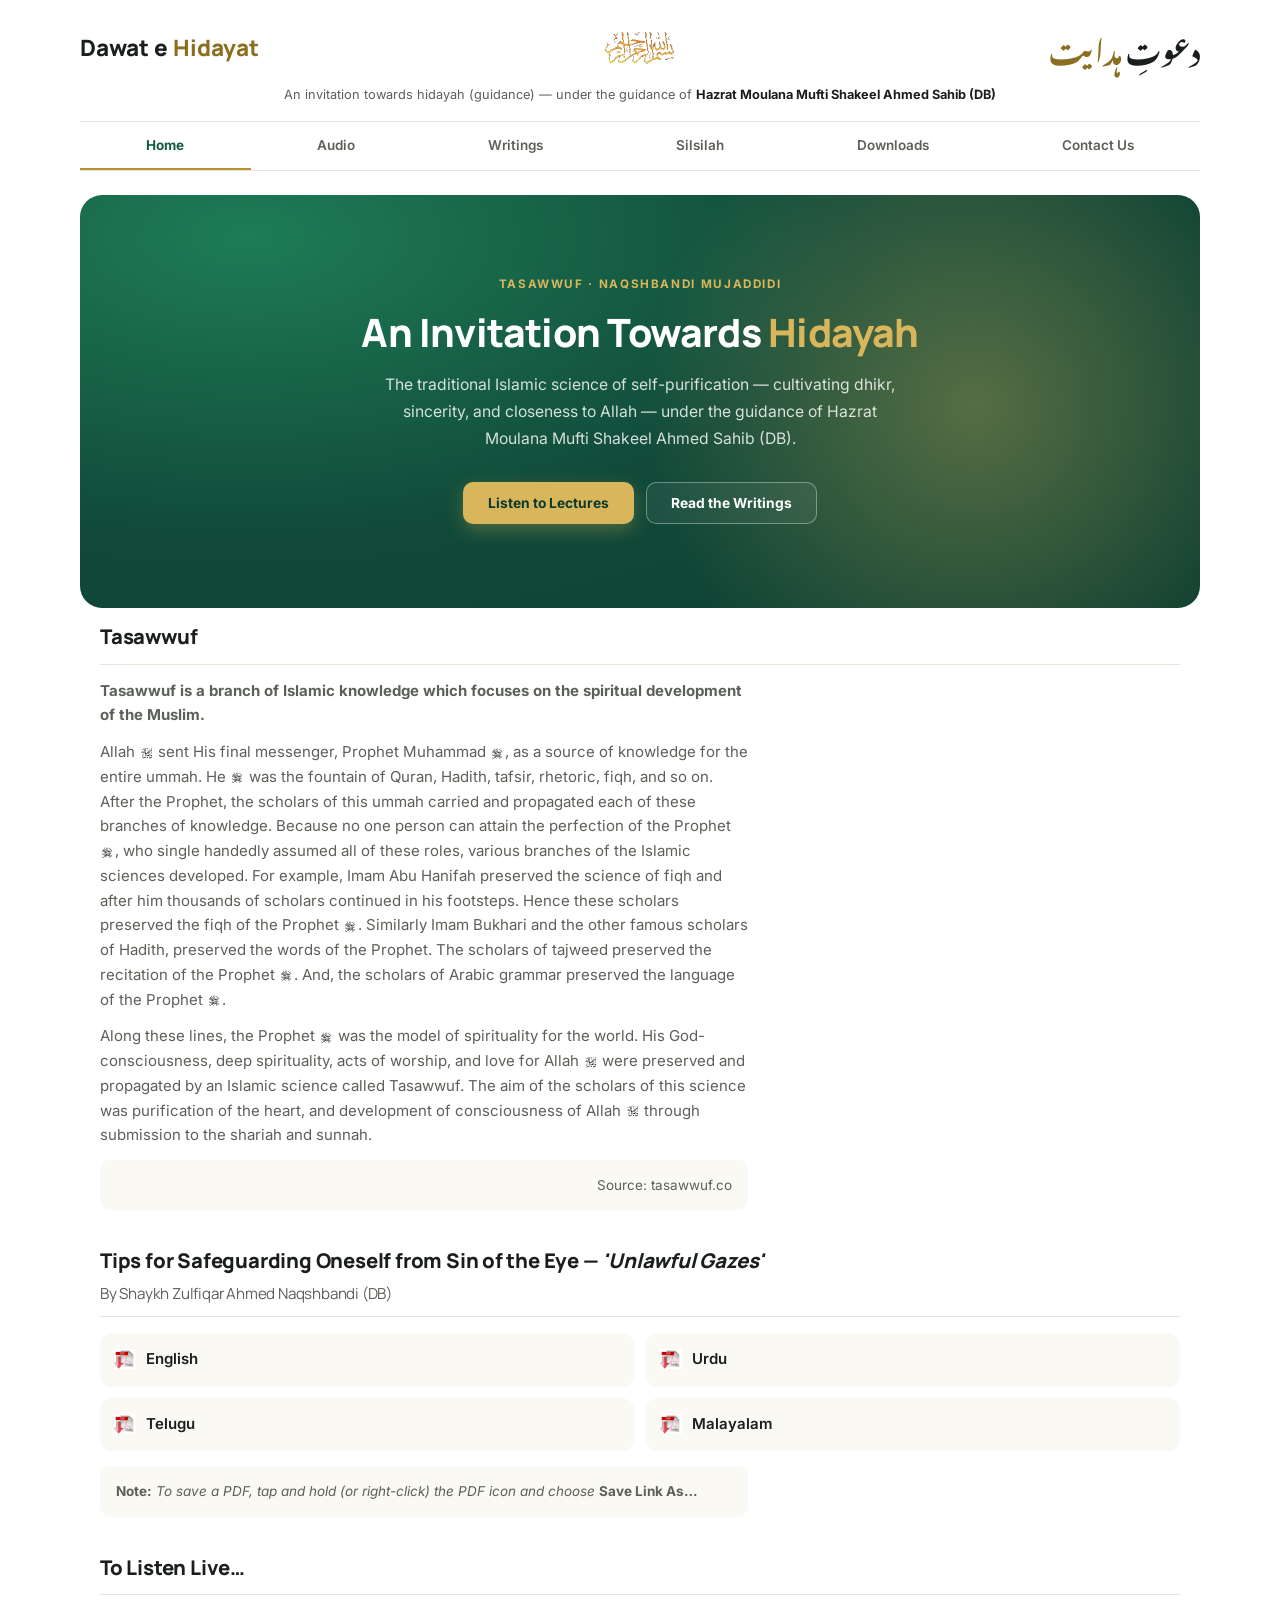
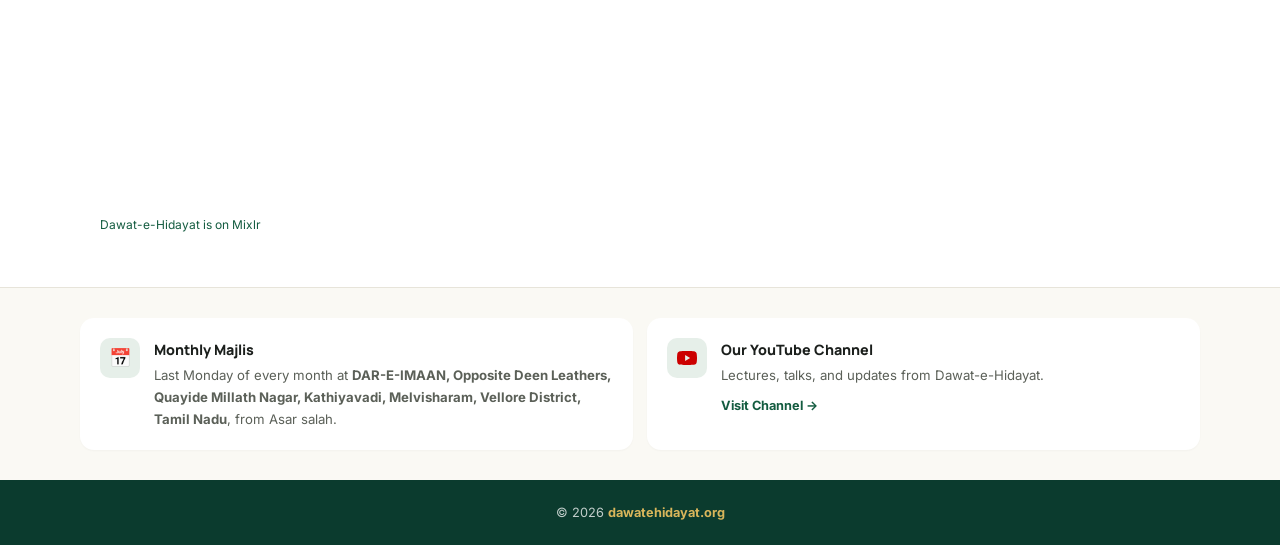
==== commit 976889f3: "Make the footer copyright year update automatically and drop the hyphens from the domain The year wa" ====
--- a/index.html
+++ b/index.html
@@ -149,7 +149,7 @@
 </section>
 
 <footer id="footer">
-	<p>&copy; 2026 <strong>Dawat-e-Hidayat.org</strong></p>
+	<p>&copy; <span id="footer-year">2026</span> <strong>dawatehidayat.org</strong></p>
 </footer>
 
 <script>
@@ -159,6 +159,8 @@
 		var isOpen = menuList.classList.toggle('open');
 		toggle.setAttribute('aria-expanded', isOpen);
 	});
+
+	document.getElementById('footer-year').textContent = new Date().getFullYear();
 </script>
 
 </body>
--- a/style.css
+++ b/style.css
@@ -638,13 +638,13 @@
 .pub-item .pub-title .native-title {
 	display: block;
 }
-.pub-item .pub-title .native-title[lang="ur"] {
+.native-title[lang="ur"] {
 	font-family: 'Noto Nastaliq Urdu', 'Jameel Noori Nastaleeq', serif;
 	font-size: 1.1em;
 	line-height: 2;
 	color: var(--ink);
 }
-.pub-item .pub-title .native-title[lang="ta"] {
+.native-title[lang="ta"] {
 	font-family: 'Noto Sans Tamil', 'Latha', sans-serif;
 	color: var(--ink);
 }
